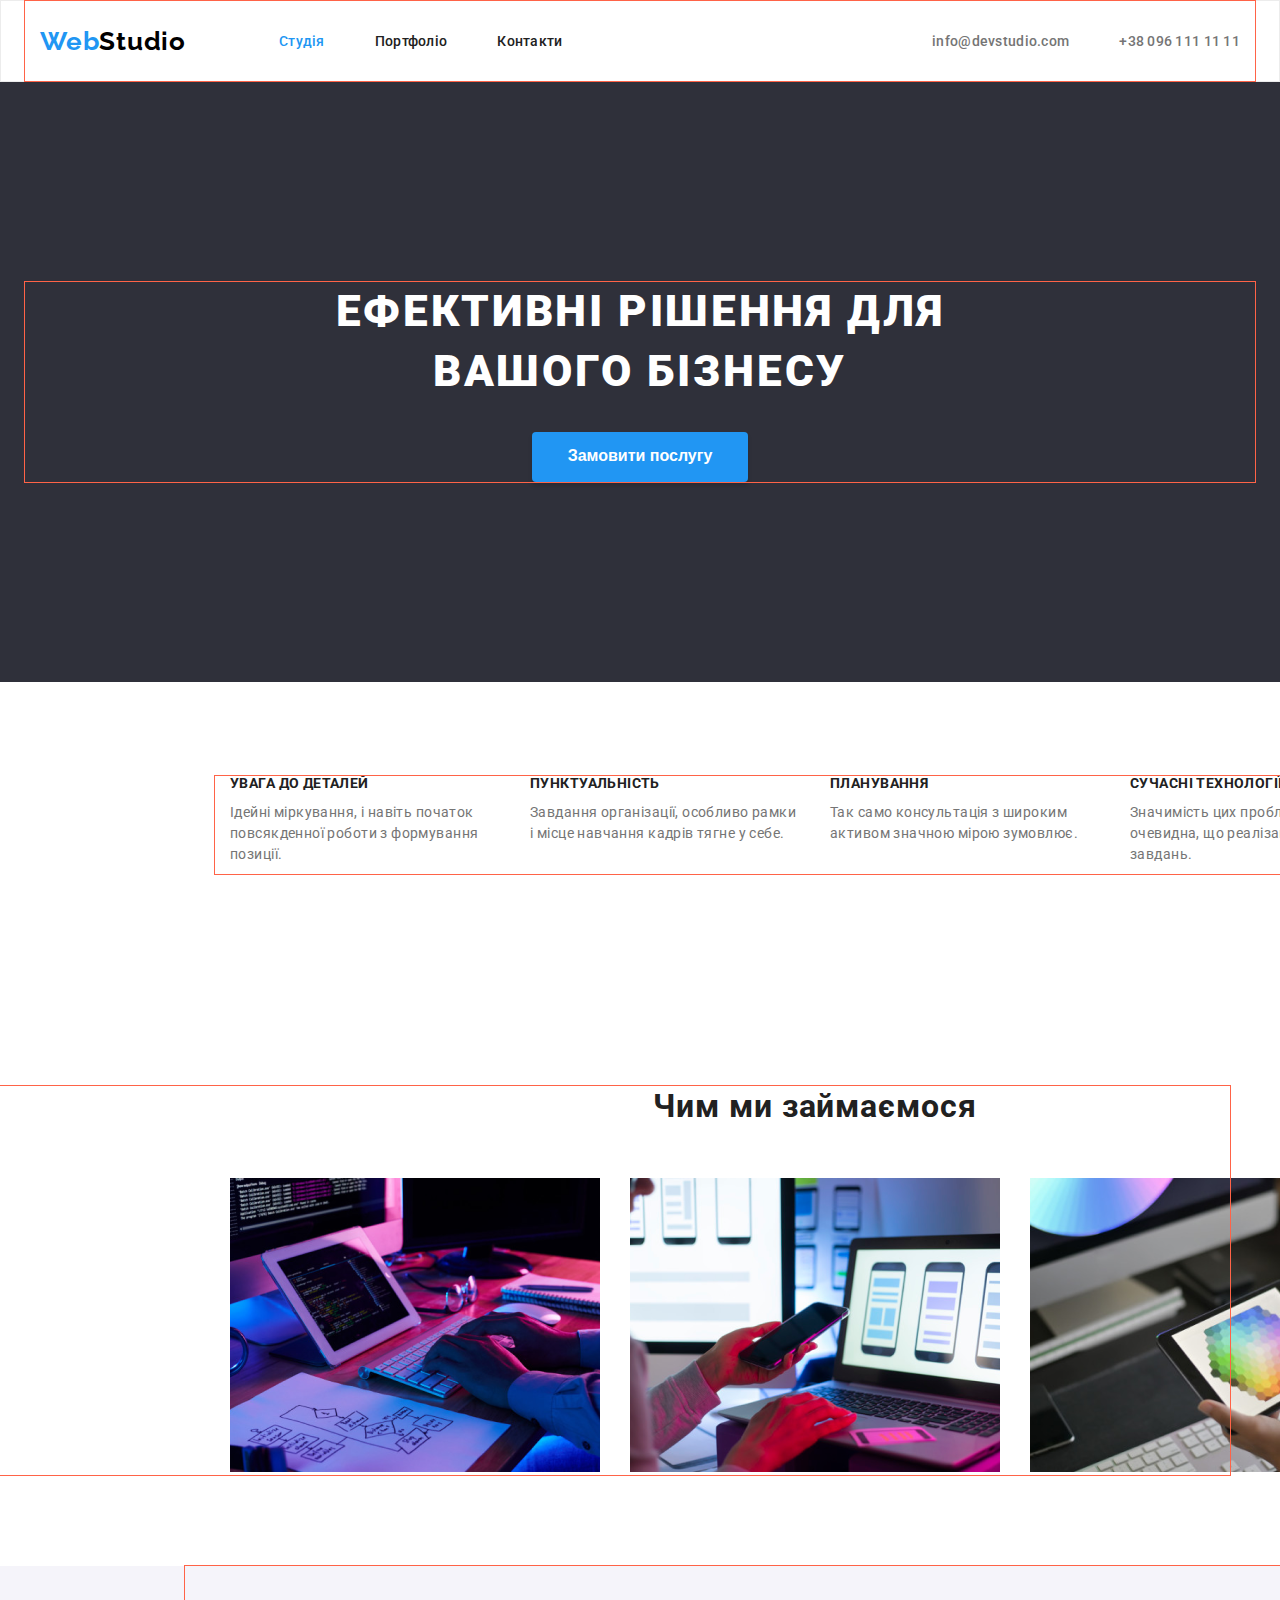
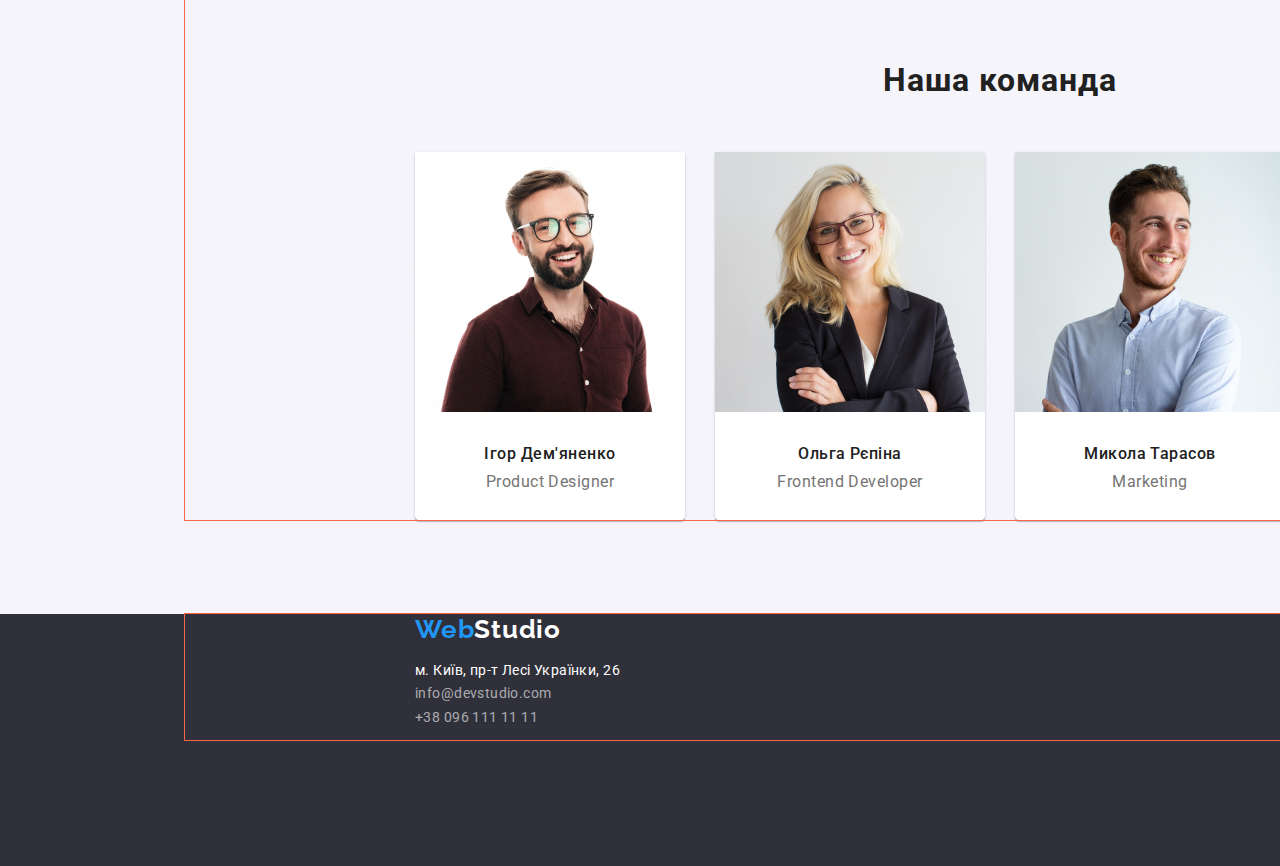
==== index.html @ 53bcb786 "Header CSS" ====
<!DOCTYPE html>
<html lang="uk">
  <head>
    <meta charset="UTF-8" />
    <meta http-equiv="X-UA-Compatible" content="IE=edge" />
    <meta name="viewport" content="width=device-width, initial-scale=1.0" />
    <title>Веб Студія</title>
    <link rel="preconnect" href="https://fonts.googleapis.com" />
    <link rel="preconnect" href="https://fonts.gstatic.com" crossorigin />
    <link
      href="https://fonts.googleapis.com/css2?family=Raleway:wght@700&family=Roboto:wght@400;500;700;900&display=swap"
      rel="stylesheet"
    />
    <link rel="stylesheet" href="./styles/styles.css" />
  </head>
  <body>
    <!-- Header -->
    <header class="header">
      <!--Меню-->
      <div class="container total-menu">
        <nav class="menu">
          <a class="name-header" href="./index.html" lang="en"
            ><span class="name-title">Web</span>Studio</a
          >
          <ul class="menu-list">
            <li class="menu-item"><a href="./index.html" class="link current-text">Студія</a></li>
            <li class="menu-item"><a href="./portfolio.html" class="link">Портфоліо</a></li>
            <li class="menu-item"><a href="#" class="link">Контакти</a></li>
          </ul>
        </nav>
        <!--Лінки зв'язку-->
        <ul class="menu-contacts">
          <li class="contact-mail">
            <a href="mailto:info@devstudio.com" class="contacts-mail">info@devstudio.com</a>
          </li>
          <li class="contact-tel">
            <a href="tel:+380961111111" class="contacts-tel">+38 096 111 11 11</a>
          </li>
        </ul>
      </div>
    </header>
    <!--Main-->
    <main>
      <!--Шапка-->
      <section class="hero">
        <div class="container">
          <h1 class="hero-title">Ефективні рішення для вашого бізнесу</h1>
          <button class="hero-button" type="button">Замовити послугу</button>
        </div>
      </section>
      <!--Особливості-->
      <section class="describe">
        <div class="container">
          <h2 class="describe-title">Що нас характеризує</h2>
          <ul class="describe-list">
            <li class="describe-item">
              <h3 class="describe-article">УВАГА ДО ДЕТАЛЕЙ</h3>
              <p class="describe-text">
                Ідейні міркування, і навіть початок повсякденної роботи з формування позиції.
              </p>
            </li>
            <li class="describe-item">
              <h3 class="describe-article">ПУНКТУАЛЬНІСТЬ</h3>
              <p class="describe-text">
                Завдання організації, особливо рамки і місце навчання кадрів тягне у себе.
              </p>
            </li>
            <li class="describe-item">
              <h3 class="describe-article">ПЛАНУВАННЯ</h3>
              <p class="describe-text">
                Так само консультація з широким активом значною мірою зумовлює.
              </p>
            </li>
            <li class="describe-item">
              <h3 class="describe-article">СУЧАСНІ ТЕХНОЛОГІЇ</h3>
              <p class="describe-text">
                Значимість цих проблем настільки очевидна, що реалізація планових завдань.
              </p>
            </li>
          </ul>
        </div>
      </section>
      <!--Чим ми займаємося-->
      <section class="our-business">
        <div class="container">
          <h2 class="our-business-title">Чим ми займаємося</h2>
          <ul class="our-business-list">
            <li class="our-business-item">
              <img
                src="./images/img1.jpg"
                alt="Складання алглритмів на ноутбуці"
                width="370"
                height="294"
              />
            </li>
            <li class="our-business-item">
              <img
                src="./images/img2.jpg"
                alt="Розробкв мобільних додатків"
                width="370"
                height="294"
              />
            </li>
            <li class="our-business-item">
              <img
                src="./images/img3.jpg"
                alt="Кольорова гама на планшеті"
                width="370"
                height="294"
              />
            </li>
          </ul>
        </div>
      </section>
      <!--Наша команда-->
      <section class="our-command">
        <div class="container">
          <h2 class="our-command-title">Наша команда</h2>
          <ul class="our-command-list">
            <li class="our-command-item">
              <div class="pic-worker">
                <img src="./images/img4.jpg" alt="Ігор Дем'яненко" width="270" height="260" />
                <h3 class="our-name">Ігор Дем'яненко</h3>
                <p class="our-job" lang="en">Product Designer</p>
              </div>
            </li>
            <li class="our-command-item">
              <div class="pic-worker">
                <img src="./images/img5.jpg" alt="Ольга Рєпіна" width="270" height="260" />
                <h3 class="our-name">Ольга Рєпіна</h3>
                <p class="our-job" lang="en">Frontend Developer</p>
              </div>
            </li>
            <li class="our-command-item">
              <div class="pic-worker">
                <img src="./images/img6.jpg" alt="Микола Тарасов" width="270" height="260" />
                <h3 class="our-name">Микола Тарасов</h3>
                <p class="our-job" lang="en">Marketing</p>
              </div>
            </li>
            <li class="our-command-item">
              <div class="pic-worker">
                <img src="./images/img7.jpg" alt="Михайло Єрмаков" width="270" height="260" />
                <h3 class="our-name">Михайло Єрмаков</h3>
                <p class="our-job" lang="en">UI Designer</p>
              </div>
            </li>
          </ul>
        </div>
      </section>
    </main>
    <!--Footer-->
    <footer class="footer">
      <div class="container">
        <a class="name-footer" href="index.html" lang="en"
          ><span class="name-title">Web</span>Studio</a
        >
        <address>
          <ul class="address-list">
            <li class="address-item">
              <a
                href="https://goo.gl/maps/f6Jy9NrF3AqPm8kXA"
                target="_blank"
                rel="noopener noreferrer"
                >м. Київ, пр-т Лесі Українки, 26</a
              >
            </li>
            <li class="address-item">
              <a href="mailto:info@devstudio.com" class="contact-link">info@devstudio.com</a>
            </li>
            <li class="address-item">
              <a href="tel:+380961111111" class="contact-link">+38 096 111 11 11</a>
            </li>
          </ul>
        </address>
      </div>
    </footer>
  </body>
</html>
---- styles/styles.css ----
:root {
    --brand-color: #000;
    --primary-text-color: #212121;
    --secondary-text-color: #757575;
    --accent-text-color: #2196F3;
    --title-color: #FFFFFF;
    --background-color: #2F303A;
    --background-button: #2196F3;
    --background-portfolio: #F5F4FA;
    --background-color-main: #ffffff;
    --background-color-active: #188CE8;
}

body {
    font-family: 'Roboto', sans-serif;
    color: var(--primary-text-color);
    background: var(--background-color-main);
    margin: 0 auto;
 
    font-size: 14px;
}

.container {
    width: 1200px;
    padding-left: 15px;
    padding-right: 15px;
    margin: 0 auto;

    outline: 1px solid tomato;
}

/*_____________________Header___________________*/
.header {
    border-color: var(--background-color-main);
    border: 1px solid #ECECEC;
}

.name-header {
    display: inline-block;
    margin-right: 93px;
  
    font-family: 'Raleway';
    font-weight: 700;
    font-size: 26px;
    line-height: 1.19;
    /* identical to box height */
    letter-spacing: 0.03em;

    text-decoration: none;
    color: var(--brand-color);
}

.name-title,
.name-footer {
    color: var(--accent-text-color);
}

/*__________________Menu_____________________*/
.total-menu{
    display: flex;
    align-items: center;
}

.menu {
    display: flex;
    align-items: center;
}

.menu-list,
.menu-contacts {
    list-style: none;
    margin: 0;
}

.menu-list {
    padding-left: 0px;
   
    display: flex;
    justify-content: flex-start; 
    flex-direction: row;
    gap: 50px;
}

.menu-item {
    margin-left: 0px;
    /* padding-right: 50px; */
    
 }

.link {
    display: block;

    color: var(--primary-text-color);
    padding-top: 32px;
    padding-bottom: 32px;

    text-decoration: none;

    font-weight: 500;
    line-height: 16px;
    letter-spacing: 0.02em;

    color: var(--primary-text-color);
}

.current-text {
    color: var(--accent-text-color);
}

   /* Connection links */
.menu-contacts {
    display: flex;
    align-items: center;
    /* padding: 0; */
    padding-left: 0;
    margin-left: auto;
    gap: 50px;
}

.contacts-mail {
    line-height: 16px;
    letter-spacing: 0.02em;

    color: var(--secondary-text-color);
}

.contacts-tel {
    line-height: 16px;
    letter-spacing: 0.02em;

    color: var(--secondary-text-color);
}

.contacts-mail,
.contacts-tel {
    text-decoration: none;
    font-weight: 500;
}

.link:hover,
.link:focus,
.contacts-mail:hover,
.contacts-mail:focus,
.contacts-tel:hover,
.contacts-tel:focus {
    color: var(--accent-text-color);
}

 /*___________________Hero____________________*/
.hero {
    padding-top: 200px;
    padding-bottom: 200px;
    /* padding-left: 452px; */
    background-color: var(--background-color);
}

.hero-title {
    margin: auto auto 30px auto;
    /* padding: 200px 452px 280px; */
    width: 696px;
    /* height: 120px; */
    left: 452px;
    top: 280px;
    font-weight: 900;
    font-size: 44px;
    line-height: 1.36;
    /* or 136% */
    text-align: center;
    letter-spacing: 0.06em;
    text-transform: uppercase;
    color: var(--title-color);
}

    /* Button */
.hero-button {
    width: 216px;
    height: 50px;
    margin: 0 auto;
    display: flex;
    align-items: center;
    text-align: center;
    font-weight: 700;
    font-size: 16px;
    line-height: 1.8;
    cursor: pointer;
    color: var(--title-color);
    background-color: var(--background-button);
    box-shadow: 0px 4px 4px rgba(0, 0, 0, 0.15);
    border-radius: 4px;
    border: none;
    justify-content: center;
}

.hero button[type="button"]:hover,
.hero button[type="button"]:focus {
    color: var(--title-color);
    background-color: var(--background-color-active);
}

/* ___________________Describe_________________________ */

.describe {
    padding-left: 215px;
    padding-top: 94px;
    padding-bottom: 94px;
}

.describe-title {
    content-visibility: hidden;
    margin: 0;
}

.describe-list {
    margin: 0 auto;
    padding-left: 0;
    display: flex;
    list-style: none;
    gap: 30px;
}



.describe-article {
    margin-top: 0;
    margin-bottom: 10px;
    /* width: 270px; */
    /* height: 16px; */
    font-weight: 700;
    font-size: 14px;
    line-height: 1.14;
    letter-spacing: 0.03em;
    text-transform: uppercase;
    color: var(--primary-text-color);
}

.describe-text {
    margin: 0;

    width: 270px;
    height: 72px;

    font-size: 14px;
    line-height: 1.5;
    /* or 171% */

    letter-spacing: 0.03em;
    color: var(--secondary-text-color);

}

/*__________________Our business______________*/

.our-business {
    margin-top: 118px;

    width: 1170px;
    height: 386px;
}

.our-business-title {
    margin: 0px;
    margin-left: 617px;
    margin-bottom: 50px;

    width: 366px;
    height: 42px;

    display: flex;
    justify-content: center;
    
    font-size: 32px;
    line-height: 1.3;
    text-align: center;
    letter-spacing: 0.03em;
    
    color: var(--primary-text-color);
}

.our-business-list {
    margin: 0 0 0 215px;
    padding-left: 0;
    display: flex;
    /* flex-direction: row; */
    list-style: none;
}

.our-business-item {
    padding-right: 30px;
}

/* __________________Our command________________ */
.our-command {
    margin-top: 94px;

    width: 1600px;
    height: 648px;

    background-color: var(--background-portfolio);
}

.our-command-title {
    padding-top: 94px;
    padding-left: 668px;
    margin: 0;

    width: 264px;
    height: 42px;

    display: flex;
    justify-content: center;

    font-size: 32px;
    line-height: 1.3;
    text-align: center;
    letter-spacing: 0.03em;

    color: var(--primary-text-color);
}

.our-command-list {
    margin: 50px 215px 94px;
    padding-left: 0px;

    display: flex;
    flex-direction: row;
  
    list-style: none;
}

.our-command-item {
    padding-right: 30px;

    width: 270px;
    height: 368px;
}

.our-name {
    margin-top: 30px;
    margin-bottom: 0;
    font-weight: 500;
    font-size: 16px;
    line-height: 1.18;
/* identical to box height */
    text-align: center;
    letter-spacing: 0.03em;
    color: var(--primary-text-color);
    display: flex;
    justify-content: center;
}

.our-job{
    margin-top: 10px;
    margin-bottom: 0;
    /* font-weight: 400; */
    font-size: 16px;
    line-height: 1.18;
/* identical to box height */
    text-align: center;
    letter-spacing: 0.03em;
    color:var(--secondary-text-color);

    display: flex;
    justify-content: center;
}

.pic-worker {
    width: 270px;
    height: 368px;

    background: #FFFFFF;
/* material shadow v1 */

    box-shadow: 0px 1px 3px rgba(0, 0, 0, 0.12), 0px 1px 1px rgba(0, 0, 0, 0.14), 0px 2px 1px rgba(0, 0, 0, 0.2);
    border-radius: 0px 0px 4px 4px;

}

/*__________________Footer__________________________*/
.footer {
    width: 1600px;
    height: 252px;

    background-color: var(--background-color);
}

.footer-block {
    padding-top: 60px;
}

.name-footer {
    margin-left: 215px;
    margin-top: 60px;

    width: 145px;
    height: 31px;

    font-family: 'Raleway';
    font-weight: 700;
    font-size: 26px;
    line-height: 1.19;
 /* identical to box height */
    letter-spacing: 0.03em;
    text-decoration: none;
    color: #FFFFFF;
}

.address-list {
    margin-left: 215px;

    padding-left: 0px;

    list-style: none;
    font-style: normal;

    width: 231px;
    height: 81px;


    text-decoration:none;
}

.contact-link:hover,
.contact-link:focus {
    color: var(--accent-text-color);
}

.address-list a[href="https://goo.gl/maps/f6Jy9NrF3AqPm8kXA"] {
    width: 231px;
    height: 21px;
    font-weight: 400;
    font-size: 14px;
    line-height: 1.71;
    /* or 171% */
    
    letter-spacing: 0.03em;

    text-decoration:none;
    color: #fff;
}

.contact-link {
    width: 231px;
    height: 21px;
    font-weight: 400;
    font-size: 14px;
    line-height: 1.71;
    /* or 171% */

    letter-spacing: 0.03em;

    color: rgba(255, 255, 255, 0.6);
    text-decoration:none;
}

.address-item:hover,
.address-item:focus {
    color: var(--accent-text-color);
}

/*========================Portfolio==========================*/

.portfolio {
    margin: 94px 0 0 215px;

    width: 1170px;
    height: 1360px;
}

.portfolio-box {
    margin: 94px 0 0 297px;
    padding-left: 0;
    width: 575px;
    height: 54px;
}

.portfolio-list {
    margin: 0;
    padding-left: 0;
    list-style: none;
    display: flex;
    justify-content: space-between;
}

.portf-button:hover,
.portf-button:focus {
    background-color: var(--accent-text-color);
    color: var(--title-color);
}

.portf-button {
    padding: 6px 22px;
    width: auto;
    height: 38px;
    border-radius: 4px;
    border: 0;
    cursor: pointer;
    font-family: 'Roboto';
    /* font-style: normal; */
    font-weight: 500;
    font-size: 16px;
    line-height: 1.6;
    /* identical to box height, or 162% */
    text-align: center;
    /* letter-spacing: 0.03em; */
    color: var(--primary-text-color);
    background-color: var(--background-portfolio);
}

.portfolio-item {
    padding-right: 8px;
}

.photo-list {
    margin-top: 34px;
    padding-left: 0;
    list-style: none;
    display: flex;
    justify-content: space-between;
    flex-flow: row wrap;
    align-items: flex-end;
}

.photo-img {
    background: #FFFFFF;
    border: 1px solid #EEEEEE;
}

.photo-title {
    margin-left: 24px;
    margin-top: 20px;

    width: 322px;
    height: 36px;

    font-weight: 700;
    font-size: 18px;
    line-height: 2;
/* identical to box height, or 200% */

    letter-spacing: 0.06em;

    color: var(--primary-text-color);
}

.photo-text {
    margin-left: 24px;
    margin-top: 4px;

    width: 322px;
    height: 30px;

    font-weight: 400;
    font-size: 16px;
    line-height: 1.8;
/* identical to box height, or 188% */

    letter-spacing: 0.03em;

    color: var(--secondary-text-color);
}
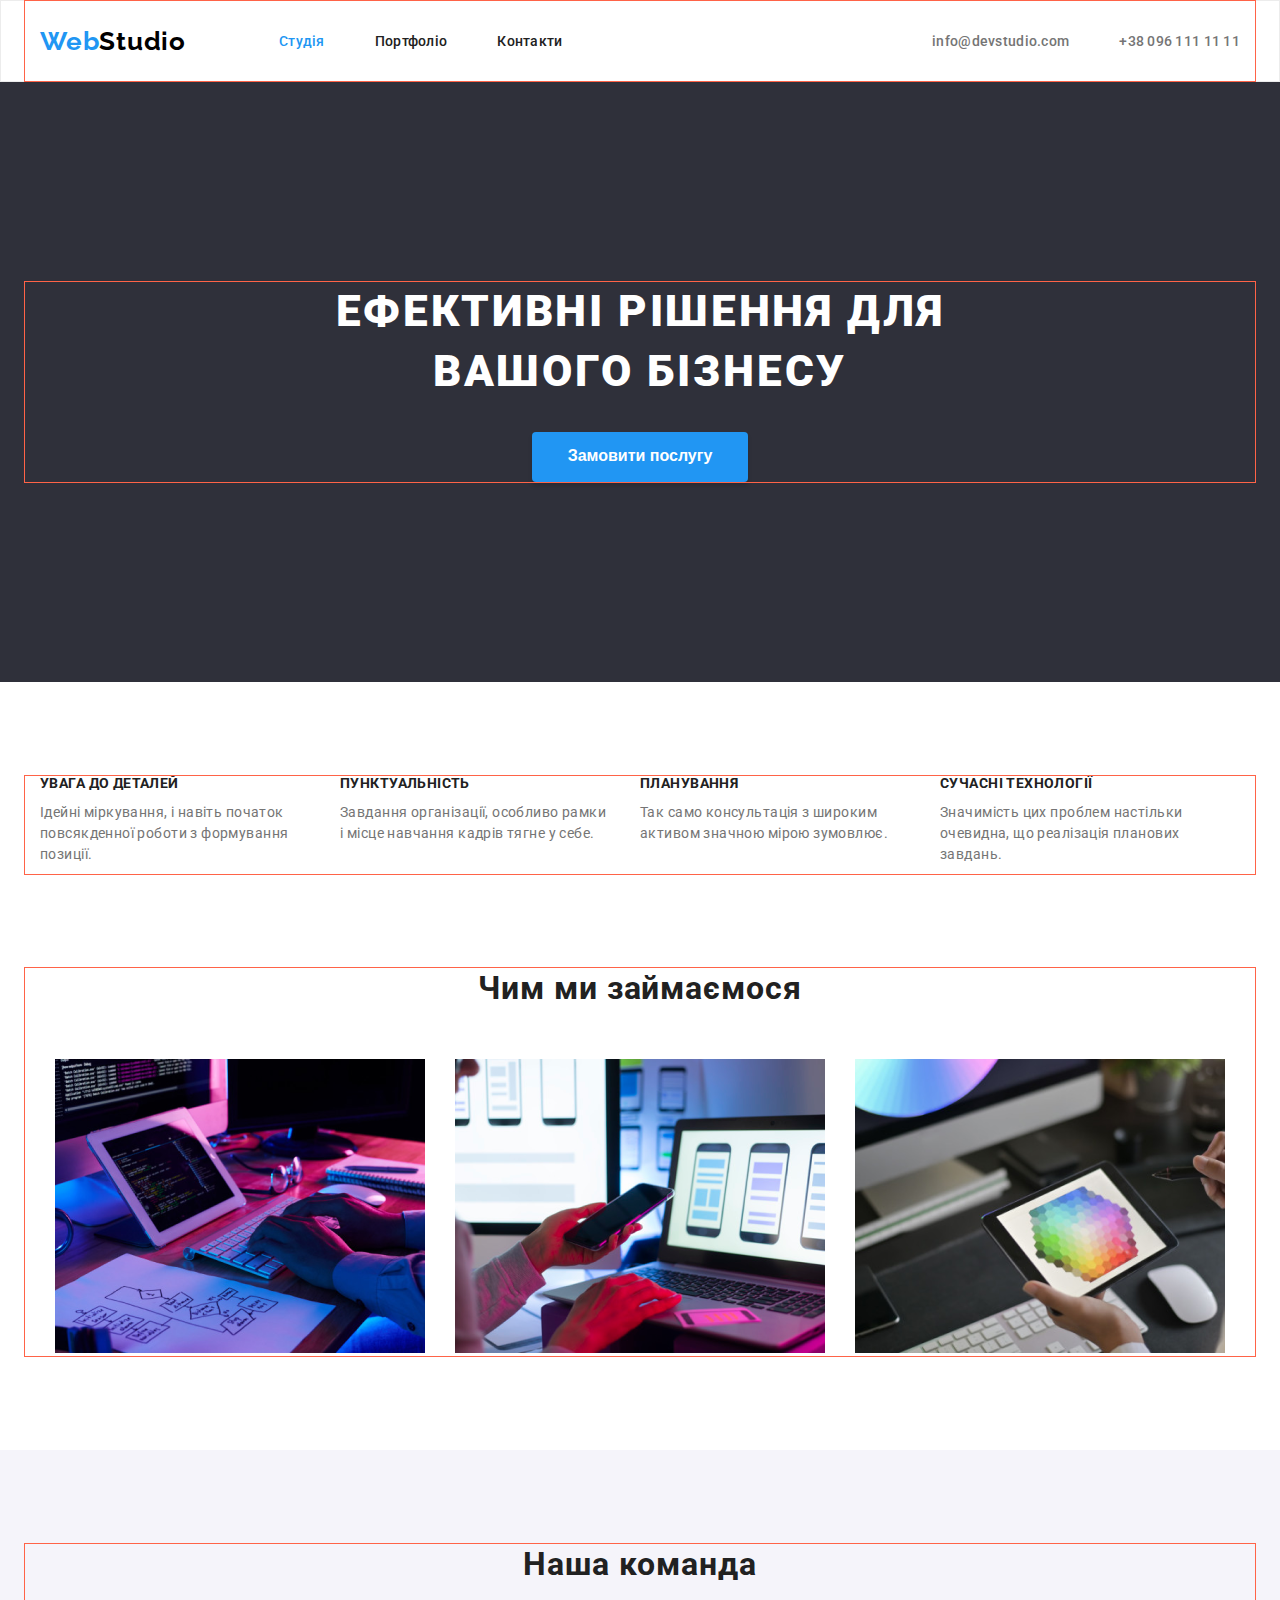
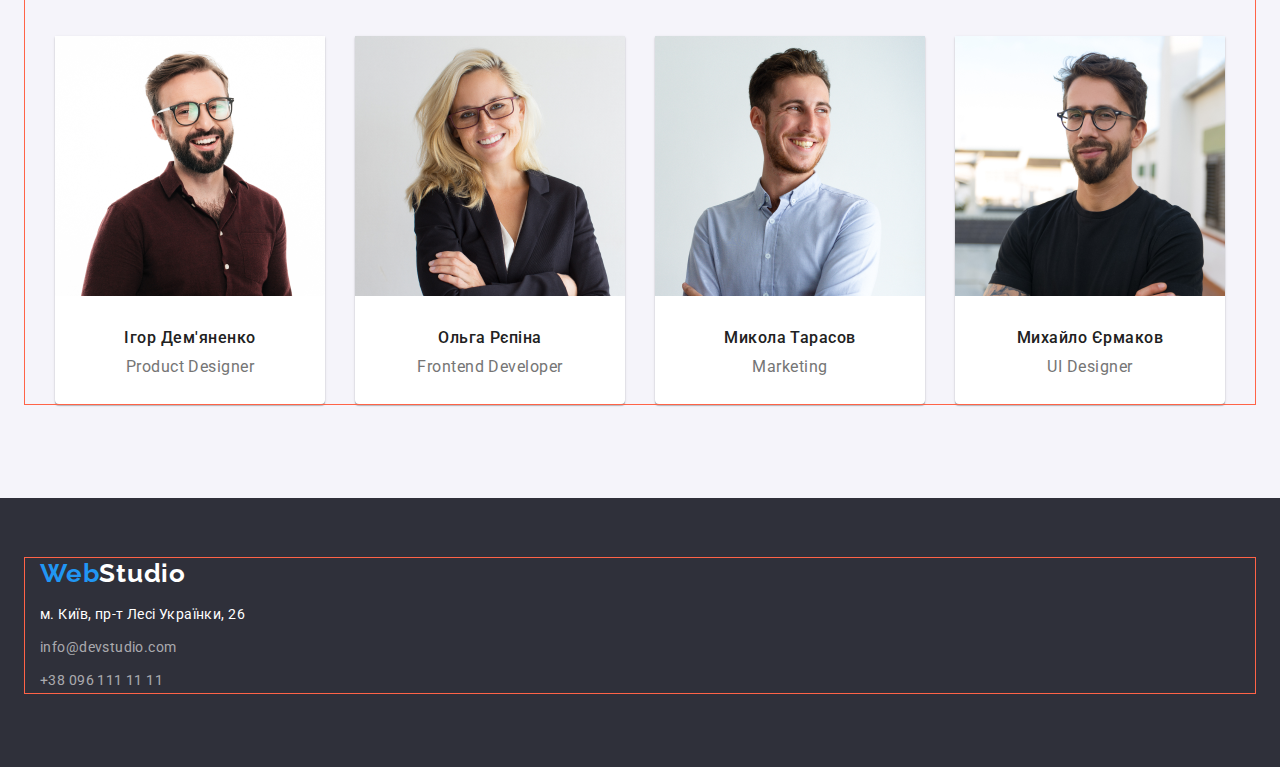
==== commit 5375e1bc: "Index CSS" ====
--- a/index.html
+++ b/index.html
@@ -51,7 +51,7 @@
       <!--Особливості-->
       <section class="describe">
         <div class="container">
-          <h2 class="describe-title">Що нас характеризує</h2>
+          <h2 class="visually-hidden">Що нас характеризує</h2>
           <ul class="describe-list">
             <li class="describe-item">
               <h3 class="describe-article">УВАГА ДО ДЕТАЛЕЙ</h3>
--- a/styles/styles.css
+++ b/styles/styles.css
@@ -200,15 +200,21 @@
 /* ___________________Describe_________________________ */
 
 .describe {
-    padding-left: 215px;
     padding-top: 94px;
     padding-bottom: 94px;
 }
 
-.describe-title {
-    content-visibility: hidden;
-    margin: 0;
-}
+.visually-hidden {
+    position: absolute;
+    white-space: nowrap;
+    width: 1px; 
+    height: 1px;
+    overflow: hidden;
+    border: 0;
+    padding: 0;
+    clip: rect(0 0 0 0);
+    clip-path: inset(50%);
+    margin: -1px; }
 
 .describe-list {
     margin: 0 auto;
@@ -223,8 +229,7 @@
 .describe-article {
     margin-top: 0;
     margin-bottom: 10px;
-    /* width: 270px; */
-    /* height: 16px; */
+
     font-weight: 700;
     font-size: 14px;
     line-height: 1.14;
@@ -251,87 +256,67 @@
 /*__________________Our business______________*/
 
 .our-business {
-    margin-top: 118px;
-
-    width: 1170px;
-    height: 386px;
+    padding-bottom: 94px;
 }
 
 .our-business-title {
-    margin: 0px;
-    margin-left: 617px;
     margin-bottom: 50px;
-
-    width: 366px;
-    height: 42px;
+    margin-top: 0;
 
     display: flex;
     justify-content: center;
-    
     font-size: 32px;
     line-height: 1.3;
     text-align: center;
     letter-spacing: 0.03em;
-    
     color: var(--primary-text-color);
 }
 
 .our-business-list {
-    margin: 0 0 0 215px;
-    padding-left: 0;
-    display: flex;
-    /* flex-direction: row; */
-    list-style: none;
+    display: flex;
+    margin: 0;
+    padding-left: 0;
+
+    justify-content: center;
+    gap: 30px;
 }
 
 .our-business-item {
-    padding-right: 30px;
+    list-style: none;
+    /* padding-right: 30px; */
 }
 
 /* __________________Our command________________ */
 .our-command {
-    margin-top: 94px;
-
-    width: 1600px;
-    height: 648px;
+    padding-top: 94px;
+    padding-bottom: 94px;
 
     background-color: var(--background-portfolio);
 }
 
 .our-command-title {
-    padding-top: 94px;
-    padding-left: 668px;
-    margin: 0;
-
-    width: 264px;
-    height: 42px;
-
-    display: flex;
-    justify-content: center;
+    margin-bottom: 50px;
+    margin-top: 0;
 
     font-size: 32px;
     line-height: 1.3;
     text-align: center;
     letter-spacing: 0.03em;
-
     color: var(--primary-text-color);
 }
 
 .our-command-list {
-    margin: 50px 215px 94px;
-    padding-left: 0px;
-
-    display: flex;
-    flex-direction: row;
-  
+    display: flex;
+    justify-content: center;
+    margin: 0;
+    padding-left: 0;
+    gap: 30px;
     list-style: none;
 }
 
 .our-command-item {
-    padding-right: 30px;
-
-    width: 270px;
-    height: 368px;
+    /* width: 270px; */
+    /* height: 368px; */
 }
 
 .our-name {
@@ -377,23 +362,14 @@
 
 /*__________________Footer__________________________*/
 .footer {
-    width: 1600px;
-    height: 252px;
-
+    /* width: 1600px; */
+    /* height: 252px; */
+    padding: 60px 0;
     background-color: var(--background-color);
 }
 
-.footer-block {
-    padding-top: 60px;
-}
-
 .name-footer {
-    margin-left: 215px;
-    margin-top: 60px;
-
-    width: 145px;
-    height: 31px;
-
+    margin-bottom: 20px;
     font-family: 'Raleway';
     font-weight: 700;
     font-size: 26px;
@@ -405,17 +381,9 @@
 }
 
 .address-list {
-    margin-left: 215px;
-
     padding-left: 0px;
-
     list-style: none;
     font-style: normal;
-
-    width: 231px;
-    height: 81px;
-
-
     text-decoration:none;
 }
 
@@ -425,8 +393,6 @@
 }
 
 .address-list a[href="https://goo.gl/maps/f6Jy9NrF3AqPm8kXA"] {
-    width: 231px;
-    height: 21px;
     font-weight: 400;
     font-size: 14px;
     line-height: 1.71;
@@ -438,16 +404,16 @@
     color: #fff;
 }
 
+.address-item {
+    margin-top: 9px;
+}
+
 .contact-link {
-    width: 231px;
-    height: 21px;
     font-weight: 400;
     font-size: 14px;
     line-height: 1.71;
     /* or 171% */
-
-    letter-spacing: 0.03em;
-
+    letter-spacing: 0.03em;
     color: rgba(255, 255, 255, 0.6);
     text-decoration:none;
 }
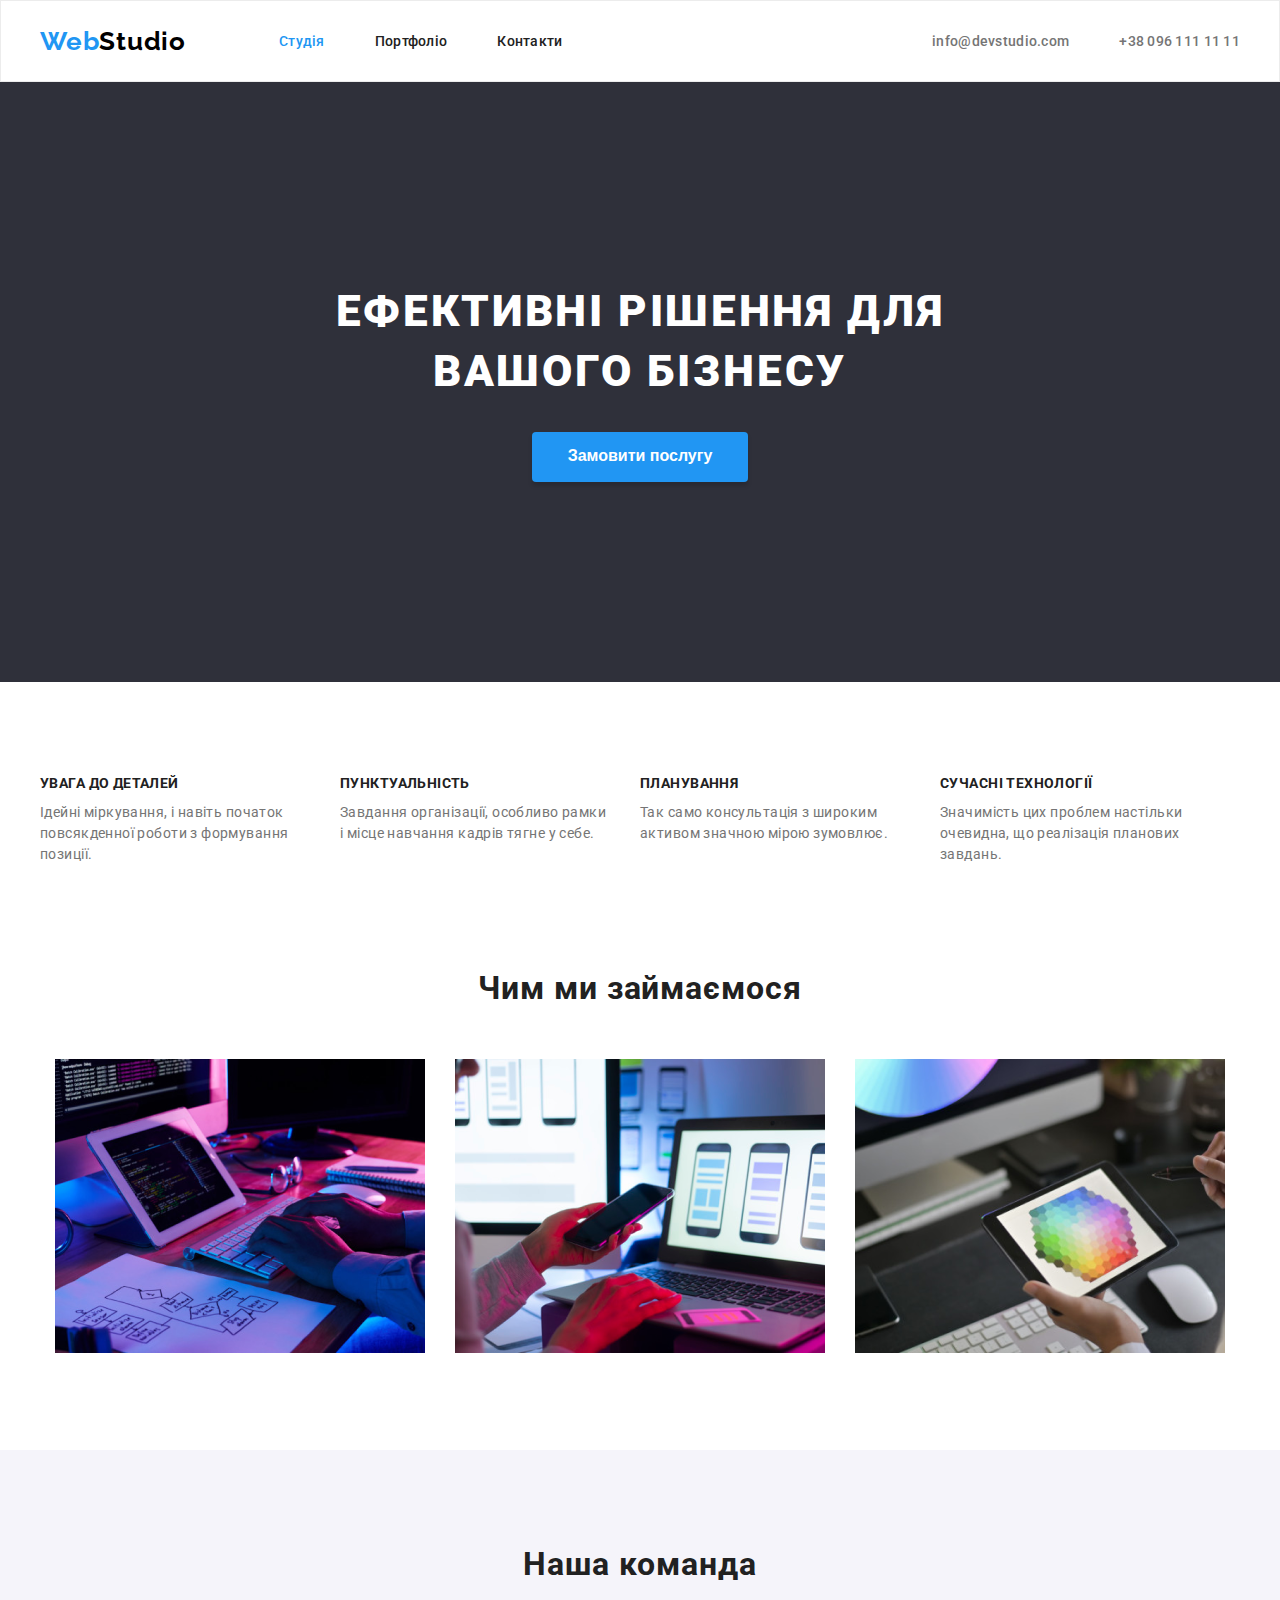
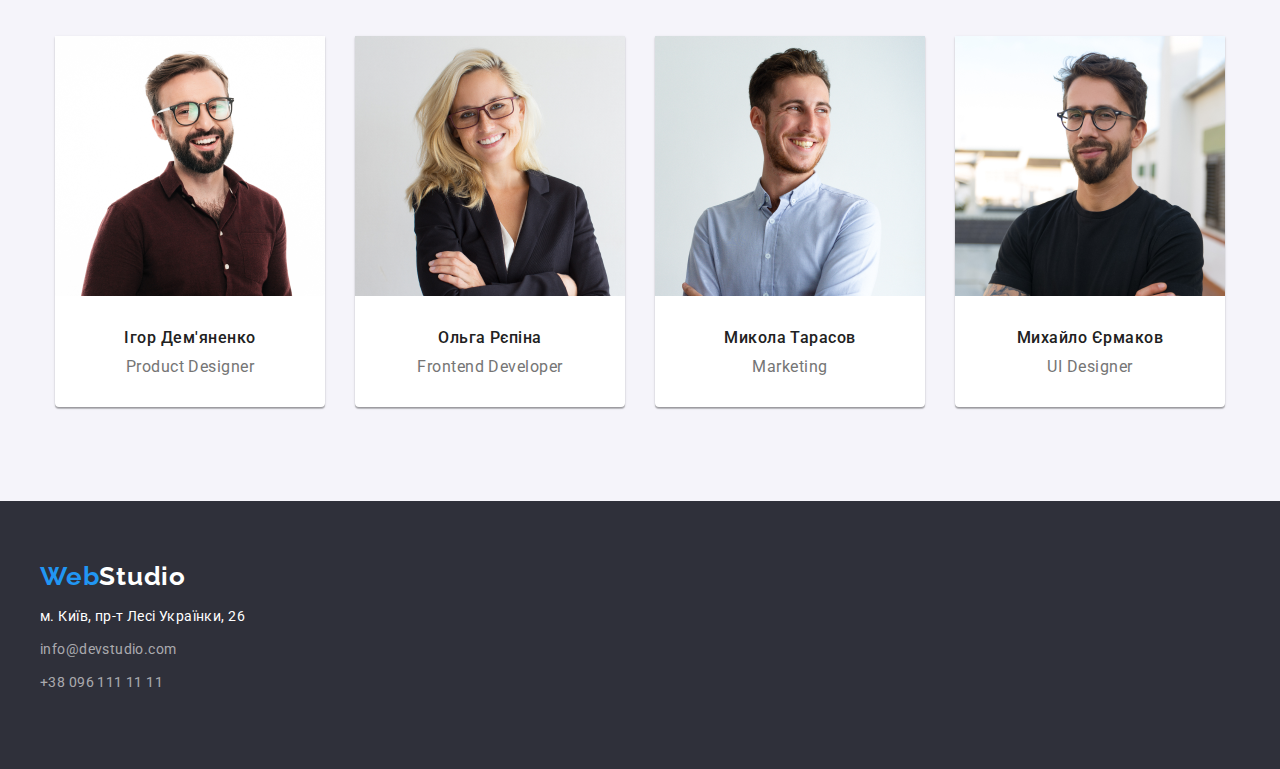
==== commit 3721ed79: "Our command HTML CSS" ====
--- a/index.html
+++ b/index.html
@@ -118,29 +118,29 @@
           <h2 class="our-command-title">Наша команда</h2>
           <ul class="our-command-list">
             <li class="our-command-item">
+              <img src="./images/img4.jpg" alt="Ігор Дем'яненко" width="270" height="260" />
               <div class="pic-worker">
-                <img src="./images/img4.jpg" alt="Ігор Дем'яненко" width="270" height="260" />
                 <h3 class="our-name">Ігор Дем'яненко</h3>
                 <p class="our-job" lang="en">Product Designer</p>
               </div>
             </li>
             <li class="our-command-item">
+              <img src="./images/img5.jpg" alt="Ольга Рєпіна" width="270" height="260" />
               <div class="pic-worker">
-                <img src="./images/img5.jpg" alt="Ольга Рєпіна" width="270" height="260" />
                 <h3 class="our-name">Ольга Рєпіна</h3>
                 <p class="our-job" lang="en">Frontend Developer</p>
               </div>
             </li>
             <li class="our-command-item">
+              <img src="./images/img6.jpg" alt="Микола Тарасов" width="270" height="260" />
               <div class="pic-worker">
-                <img src="./images/img6.jpg" alt="Микола Тарасов" width="270" height="260" />
                 <h3 class="our-name">Микола Тарасов</h3>
                 <p class="our-job" lang="en">Marketing</p>
               </div>
             </li>
             <li class="our-command-item">
+              <img src="./images/img7.jpg" alt="Михайло Єрмаков" width="270" height="260" />
               <div class="pic-worker">
-                <img src="./images/img7.jpg" alt="Михайло Єрмаков" width="270" height="260" />
                 <h3 class="our-name">Михайло Єрмаков</h3>
                 <p class="our-job" lang="en">UI Designer</p>
               </div>
--- a/styles/styles.css
+++ b/styles/styles.css
@@ -25,8 +25,6 @@
     padding-left: 15px;
     padding-right: 15px;
     margin: 0 auto;
-
-    outline: 1px solid tomato;
 }
 
 /*_____________________Header___________________*/
@@ -156,11 +154,7 @@
 
 .hero-title {
     margin: auto auto 30px auto;
-    /* padding: 200px 452px 280px; */
     width: 696px;
-    /* height: 120px; */
-    left: 452px;
-    top: 280px;
     font-weight: 900;
     font-size: 44px;
     line-height: 1.36;
@@ -224,8 +218,6 @@
     gap: 30px;
 }
 
-
-
 .describe-article {
     margin-top: 0;
     margin-bottom: 10px;
@@ -250,7 +242,6 @@
 
     letter-spacing: 0.03em;
     color: var(--secondary-text-color);
-
 }
 
 /*__________________Our business______________*/
@@ -283,7 +274,6 @@
 
 .our-business-item {
     list-style: none;
-    /* padding-right: 30px; */
 }
 
 /* __________________Our command________________ */
@@ -315,13 +305,18 @@
 }
 
 .our-command-item {
-    /* width: 270px; */
-    /* height: 368px; */
+    background-color: var(--background-color-main);
+/* material shadow v1 */
+    box-shadow: 0px 1px 3px rgba(0, 0, 0, 0.12), 0px 1px 1px rgba(0, 0, 0, 0.14), 0px 2px 1px rgba(0, 0, 0, 0.2);
+    border-radius: 0px 0px 4px 4px;
+}
+
+.pic-worker {
+    padding: 30px 0;
 }
 
 .our-name {
-    margin-top: 30px;
-    margin-bottom: 0;
+    margin: 0;
     font-weight: 500;
     font-size: 16px;
     line-height: 1.18;
@@ -336,34 +331,19 @@
 .our-job{
     margin-top: 10px;
     margin-bottom: 0;
-    /* font-weight: 400; */
+
     font-size: 16px;
     line-height: 1.18;
 /* identical to box height */
     text-align: center;
     letter-spacing: 0.03em;
     color:var(--secondary-text-color);
-
-    display: flex;
-    justify-content: center;
-}
-
-.pic-worker {
-    width: 270px;
-    height: 368px;
-
-    background: #FFFFFF;
-/* material shadow v1 */
-
-    box-shadow: 0px 1px 3px rgba(0, 0, 0, 0.12), 0px 1px 1px rgba(0, 0, 0, 0.14), 0px 2px 1px rgba(0, 0, 0, 0.2);
-    border-radius: 0px 0px 4px 4px;
-
+    display: flex;
+    justify-content: center;
 }
 
 /*__________________Footer__________________________*/
 .footer {
-    /* width: 1600px; */
-    /* height: 252px; */
     padding: 60px 0;
     background-color: var(--background-color);
 }
@@ -397,11 +377,10 @@
     font-size: 14px;
     line-height: 1.71;
     /* or 171% */
-    
     letter-spacing: 0.03em;
 
     text-decoration:none;
-    color: #fff;
+    color: var(--title-color);
 }
 
 .address-item {
@@ -426,17 +405,8 @@
 /*========================Portfolio==========================*/
 
 .portfolio {
-    margin: 94px 0 0 215px;
-
-    width: 1170px;
-    height: 1360px;
-}
-
-.portfolio-box {
-    margin: 94px 0 0 297px;
-    padding-left: 0;
-    width: 575px;
-    height: 54px;
+    padding-top: 94px;
+    padding-bottom: 94px;
 }
 
 .portfolio-list {
@@ -444,7 +414,8 @@
     padding-left: 0;
     list-style: none;
     display: flex;
-    justify-content: space-between;
+    justify-content: center;
+    gap: 8px;
 }
 
 .portf-button:hover,
@@ -472,13 +443,11 @@
     background-color: var(--background-portfolio);
 }
 
-.portfolio-item {
-    padding-right: 8px;
-}
-
 .photo-list {
     margin-top: 34px;
-    padding-left: 0;
+    margin-bottom: 0;
+    padding-left: 0;
+
     list-style: none;
     display: flex;
     justify-content: space-between;
@@ -494,33 +463,24 @@
 .photo-title {
     margin-left: 24px;
     margin-top: 20px;
-
-    width: 322px;
-    height: 36px;
-
+    /* width: 322px; */
+    /* height: 36px; */
     font-weight: 700;
     font-size: 18px;
     line-height: 2;
 /* identical to box height, or 200% */
-
     letter-spacing: 0.06em;
-
     color: var(--primary-text-color);
 }
 
 .photo-text {
     margin-left: 24px;
     margin-top: 4px;
-
-    width: 322px;
-    height: 30px;
 
     font-weight: 400;
     font-size: 16px;
     line-height: 1.8;
 /* identical to box height, or 188% */
-
-    letter-spacing: 0.03em;
-
+    letter-spacing: 0.03em;
     color: var(--secondary-text-color);
 }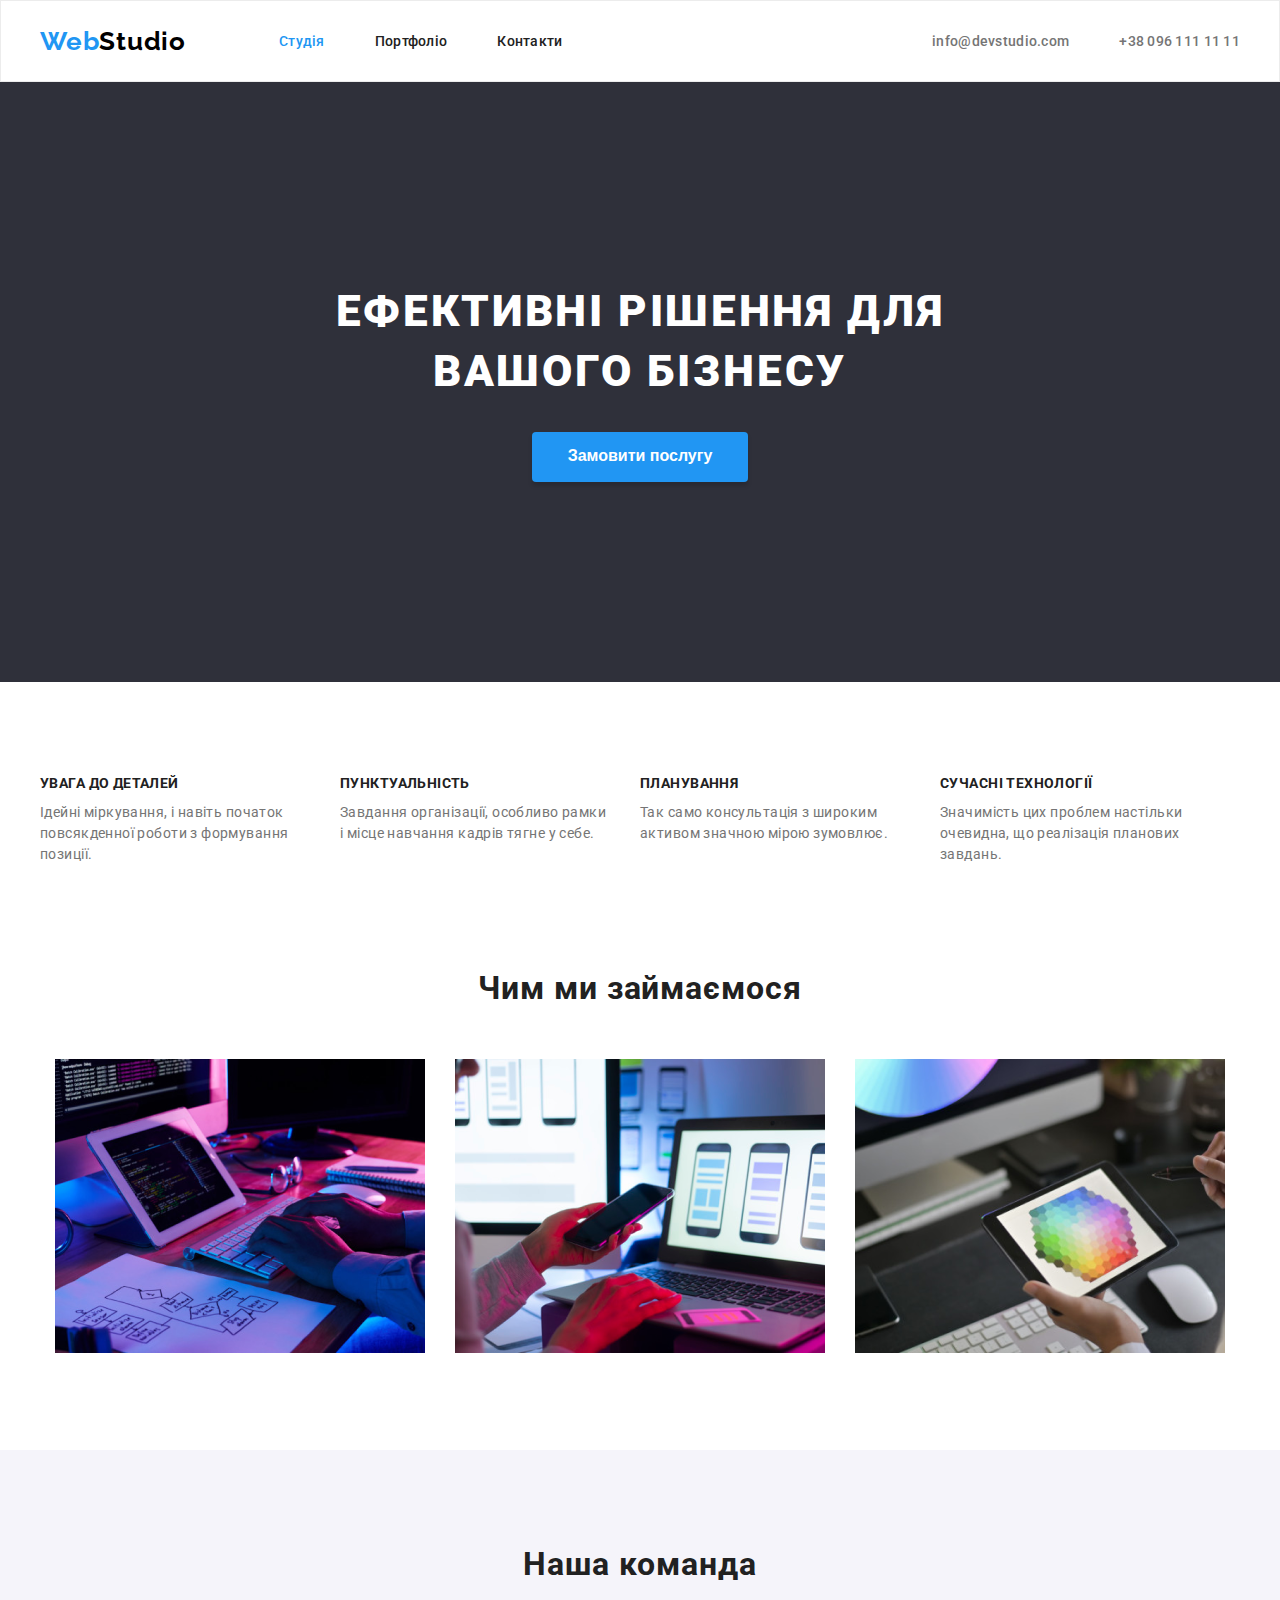
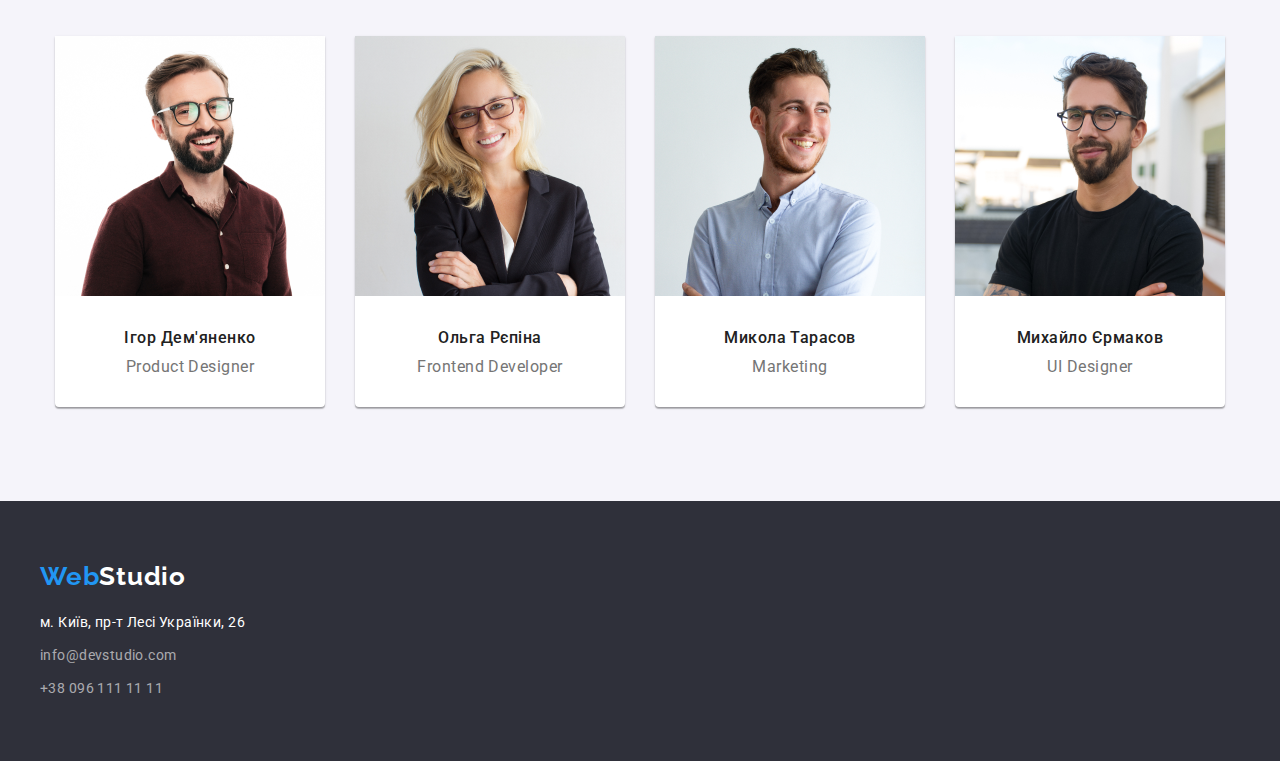
==== commit 9f3ce23a: "Footer HTML CSS" ====
--- a/index.html
+++ b/index.html
@@ -165,10 +165,10 @@
                 >м. Київ, пр-т Лесі Українки, 26</a
               >
             </li>
-            <li class="address-item">
+            <li class="address-link">
               <a href="mailto:info@devstudio.com" class="contact-link">info@devstudio.com</a>
             </li>
-            <li class="address-item">
+            <li class="address-link">
               <a href="tel:+380961111111" class="contact-link">+38 096 111 11 11</a>
             </li>
           </ul>
--- a/styles/styles.css
+++ b/styles/styles.css
@@ -349,7 +349,6 @@
 }
 
 .name-footer {
-    margin-bottom: 20px;
     font-family: 'Raleway';
     font-weight: 700;
     font-size: 26px;
@@ -357,10 +356,13 @@
  /* identical to box height */
     letter-spacing: 0.03em;
     text-decoration: none;
-    color: #FFFFFF;
+    color: var(--title-color);
 }
 
 .address-list {
+    margin-top: 20px;
+    margin-bottom: 0;
+
     padding-left: 0px;
     list-style: none;
     font-style: normal;
@@ -383,7 +385,7 @@
     color: var(--title-color);
 }
 
-.address-item {
+.address-link {
     margin-top: 9px;
 }
 
@@ -444,20 +446,22 @@
 }
 
 .photo-list {
+    list-style: none;
+    display: flex;
+    flex-wrap: wrap;
+
+    gap: 30px;
+}
+
+.photo-img {
+    background-color: var(--background-color-main);
+    border: 1px solid #EEEEEE;
+}
+
+.photo-item {
     margin-top: 34px;
     margin-bottom: 0;
     padding-left: 0;
-
-    list-style: none;
-    display: flex;
-    justify-content: space-between;
-    flex-flow: row wrap;
-    align-items: flex-end;
-}
-
-.photo-img {
-    background: #FFFFFF;
-    border: 1px solid #EEEEEE;
 }
 
 .photo-title {
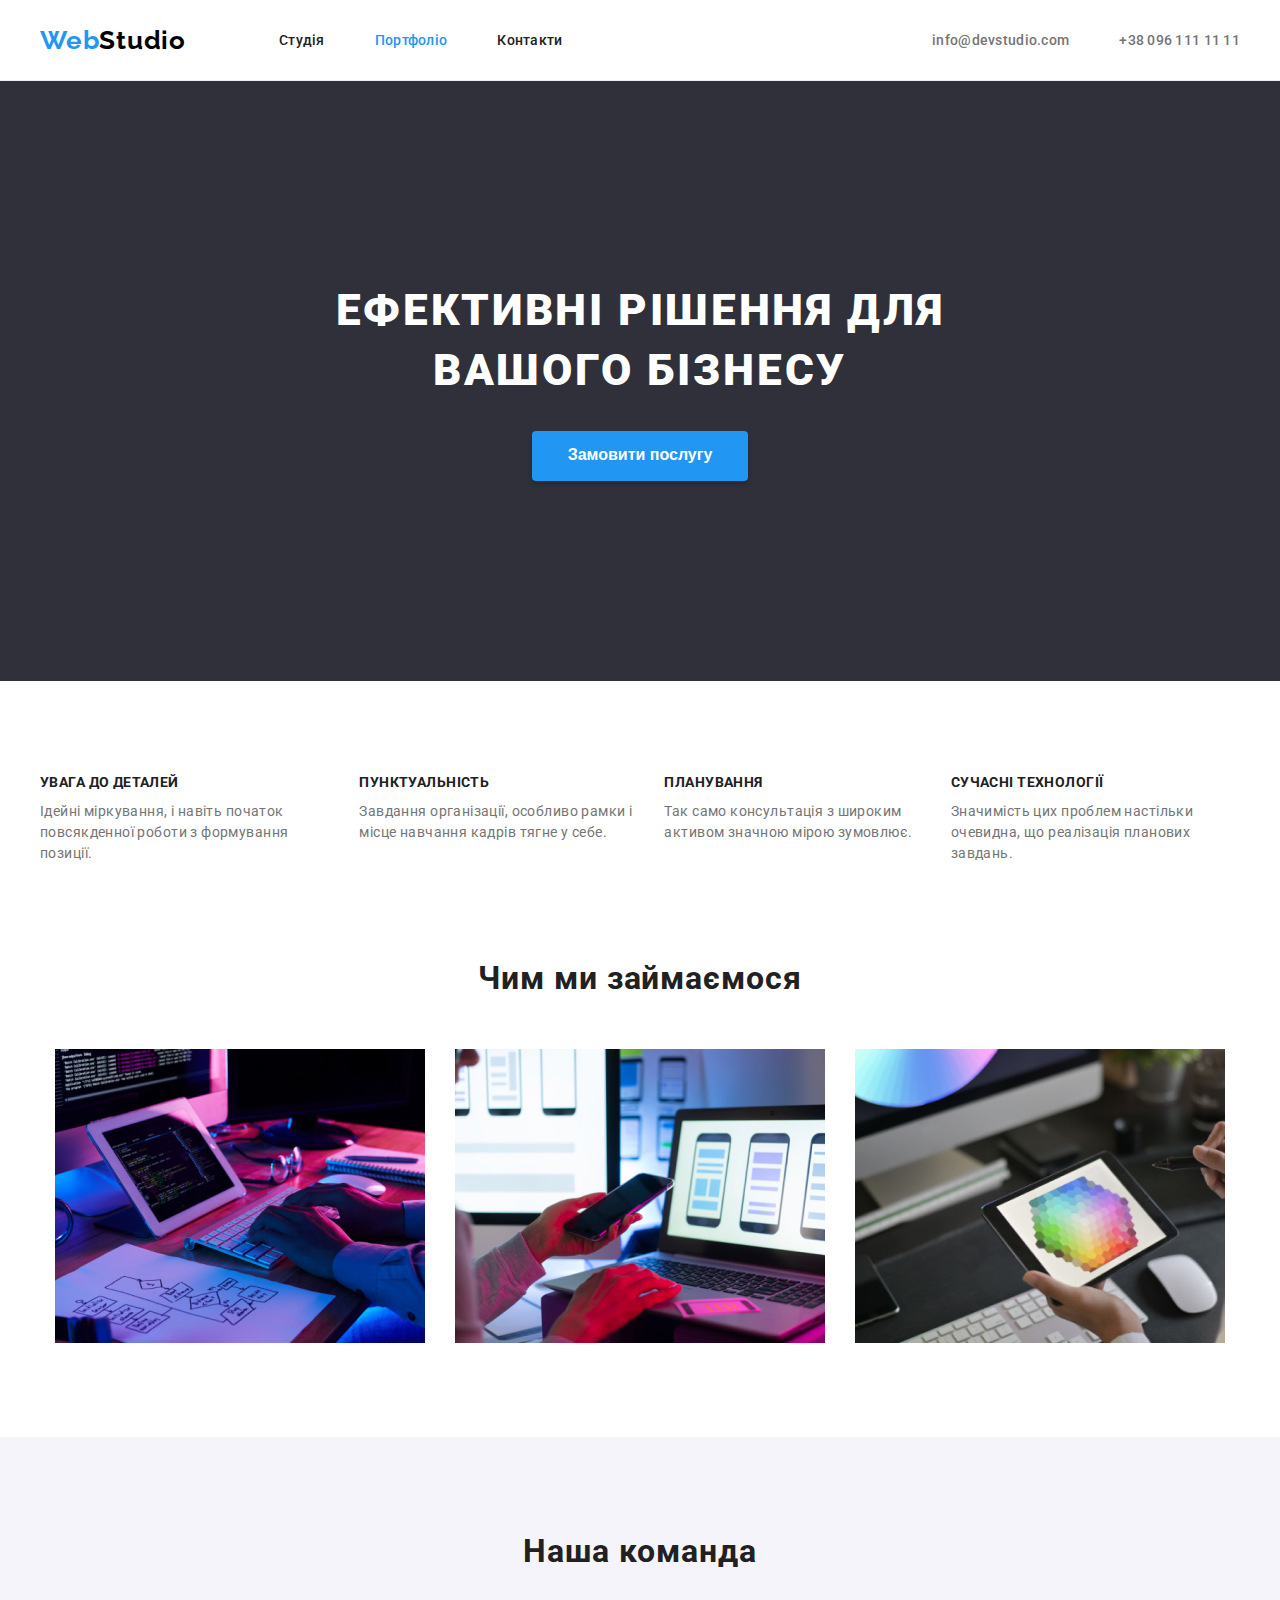
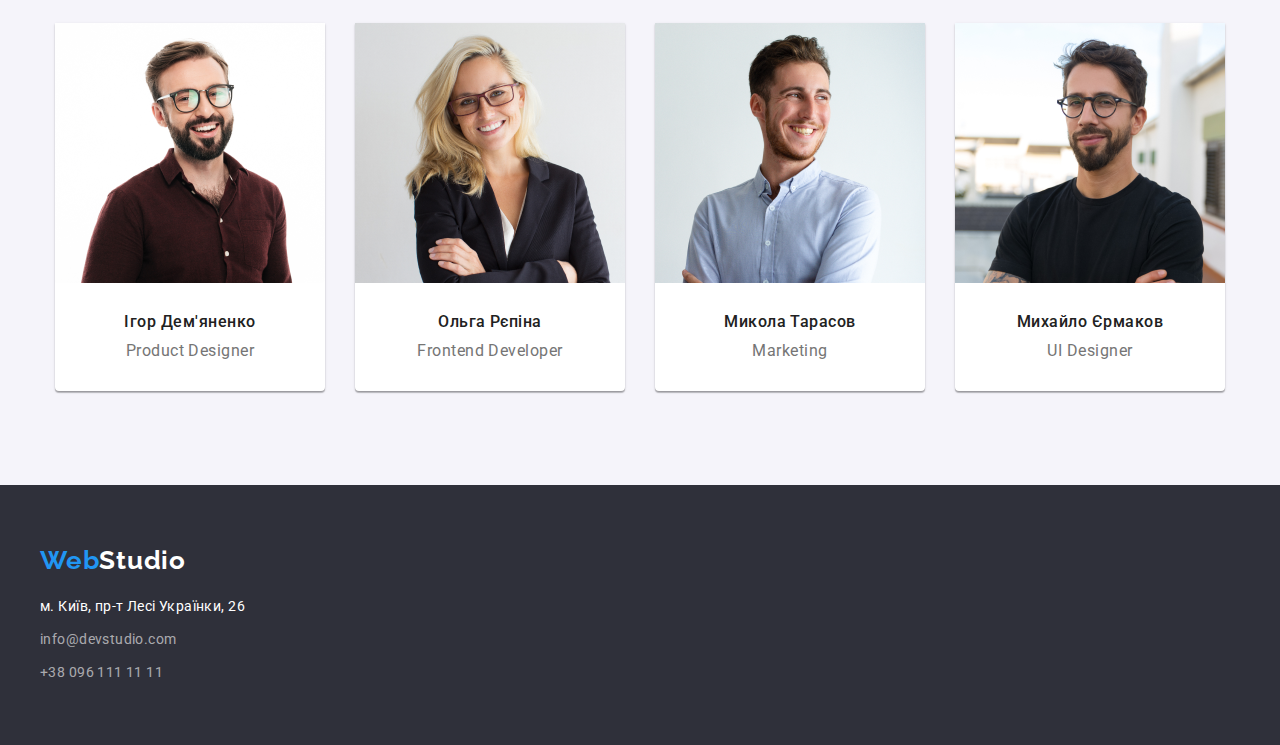
==== commit 691b93f5: "Fix errors from DZ" ====
--- a/index.html
+++ b/index.html
@@ -1,17 +1,16 @@
 <!DOCTYPE html>
 <html lang="uk">
   <head>
-    <meta charset="UTF-8" />
-    <meta http-equiv="X-UA-Compatible" content="IE=edge" />
-    <meta name="viewport" content="width=device-width, initial-scale=1.0" />
+    <meta charset="UTF-8">
+    <meta http-equiv="X-UA-Compatible" content="IE=edge">
+    <meta name="viewport" content="width=device-width, initial-scale=1.0">
     <title>Веб Студія</title>
-    <link rel="preconnect" href="https://fonts.googleapis.com" />
-    <link rel="preconnect" href="https://fonts.gstatic.com" crossorigin />
+    <link rel="preconnect" href="https://fonts.googleapis.com">
+    <link rel="preconnect" href="https://fonts.gstatic.com" crossorigin>
     <link
       href="https://fonts.googleapis.com/css2?family=Raleway:wght@700&family=Roboto:wght@400;500;700;900&display=swap"
-      rel="stylesheet"
-    />
-    <link rel="stylesheet" href="./styles/styles.css" />
+      rel="stylesheet">
+    <link rel="stylesheet" href="./styles/styles.css">
   </head>
   <body>
     <!-- Header -->
@@ -23,8 +22,10 @@
             ><span class="name-title">Web</span>Studio</a
           >
           <ul class="menu-list">
-            <li class="menu-item"><a href="./index.html" class="link current-text">Студія</a></li>
-            <li class="menu-item"><a href="./portfolio.html" class="link">Портфоліо</a></li>
+            <li class="menu-item"><a href="./index.html" class="link">Студія</a></li>
+            <li class="menu-item">
+              <a href="./portfolio.html" class="link current-text">Портфоліо</a>
+            </li>
             <li class="menu-item"><a href="#" class="link">Контакти</a></li>
           </ul>
         </nav>
@@ -90,24 +91,21 @@
                 src="./images/img1.jpg"
                 alt="Складання алглритмів на ноутбуці"
                 width="370"
-                height="294"
-              />
+                height="294">
             </li>
             <li class="our-business-item">
               <img
                 src="./images/img2.jpg"
                 alt="Розробкв мобільних додатків"
                 width="370"
-                height="294"
-              />
+                height="294">
             </li>
             <li class="our-business-item">
               <img
                 src="./images/img3.jpg"
                 alt="Кольорова гама на планшеті"
                 width="370"
-                height="294"
-              />
+                height="294">
             </li>
           </ul>
         </div>
@@ -118,28 +116,28 @@
           <h2 class="our-command-title">Наша команда</h2>
           <ul class="our-command-list">
             <li class="our-command-item">
-              <img src="./images/img4.jpg" alt="Ігор Дем'яненко" width="270" height="260" />
+              <img src="./images/img4.jpg" alt="Ігор Дем'яненко" width="270" height="260">
               <div class="pic-worker">
                 <h3 class="our-name">Ігор Дем'яненко</h3>
                 <p class="our-job" lang="en">Product Designer</p>
               </div>
             </li>
             <li class="our-command-item">
-              <img src="./images/img5.jpg" alt="Ольга Рєпіна" width="270" height="260" />
+              <img src="./images/img5.jpg" alt="Ольга Рєпіна" width="270" height="260">
               <div class="pic-worker">
                 <h3 class="our-name">Ольга Рєпіна</h3>
                 <p class="our-job" lang="en">Frontend Developer</p>
               </div>
             </li>
             <li class="our-command-item">
-              <img src="./images/img6.jpg" alt="Микола Тарасов" width="270" height="260" />
+              <img src="./images/img6.jpg" alt="Микола Тарасов" width="270" height="260">
               <div class="pic-worker">
                 <h3 class="our-name">Микола Тарасов</h3>
                 <p class="our-job" lang="en">Marketing</p>
               </div>
             </li>
             <li class="our-command-item">
-              <img src="./images/img7.jpg" alt="Михайло Єрмаков" width="270" height="260" />
+              <img src="./images/img7.jpg" alt="Михайло Єрмаков" width="270" height="260">
               <div class="pic-worker">
                 <h3 class="our-name">Михайло Єрмаков</h3>
                 <p class="our-job" lang="en">UI Designer</p>
@@ -176,4 +174,4 @@
       </div>
     </footer>
   </body>
-</html>
+</html>--- a/styles/styles.css
+++ b/styles/styles.css
@@ -11,6 +11,12 @@
     --background-color-active: #188CE8;
 }
 
+img {
+    display: block;
+    max-width: 100%;
+    height: auto;
+}
+
 body {
     font-family: 'Roboto', sans-serif;
     color: var(--primary-text-color);
@@ -25,12 +31,12 @@
     padding-left: 15px;
     padding-right: 15px;
     margin: 0 auto;
-}
-
-/*_____________________Header___________________*/
+    /* border: 1px solid #bb2020; */
+}
+
+/*_____________________Header__________________*/
 .header {
-    border-color: var(--background-color-main);
-    border: 1px solid #ECECEC;
+    border-bottom: 1px solid #ECECEC;
 }
 
 .name-header {
@@ -233,9 +239,6 @@
 .describe-text {
     margin: 0;
 
-    width: 270px;
-    height: 72px;
-
     font-size: 14px;
     line-height: 1.5;
     /* or 171% */
@@ -254,8 +257,6 @@
     margin-bottom: 50px;
     margin-top: 0;
 
-    display: flex;
-    justify-content: center;
     font-size: 32px;
     line-height: 1.3;
     text-align: center;
@@ -324,8 +325,6 @@
     text-align: center;
     letter-spacing: 0.03em;
     color: var(--primary-text-color);
-    display: flex;
-    justify-content: center;
 }
 
 .our-job{
@@ -338,8 +337,6 @@
     text-align: center;
     letter-spacing: 0.03em;
     color:var(--secondary-text-color);
-    display: flex;
-    justify-content: center;
 }
 
 /*__________________Footer__________________________*/
@@ -434,57 +431,65 @@
     border: 0;
     cursor: pointer;
     font-family: 'Roboto';
-    /* font-style: normal; */
+
     font-weight: 500;
     font-size: 16px;
     line-height: 1.6;
-    /* identical to box height, or 162% */
-    text-align: center;
-    /* letter-spacing: 0.03em; */
+
+    text-align: center;
+
     color: var(--primary-text-color);
     background-color: var(--background-portfolio);
 }
 
 .photo-list {
+    margin-top: 50px;
+    margin-bottom: 0;
+    padding: 0;
+
     list-style: none;
     display: flex;
     flex-wrap: wrap;
+    justify-content: center;
 
     gap: 30px;
 }
 
 .photo-img {
     background-color: var(--background-color-main);
-    border: 1px solid #EEEEEE;
+}
+
+.portfolio-img {
+    display: block;
 }
 
 .photo-item {
-    margin-top: 34px;
-    margin-bottom: 0;
-    padding-left: 0;
+    margin: 0;
+    padding: 20px 24px;
+
+    border: 1px solid #eeeeee;
+    border-top: none;
+
 }
 
 .photo-title {
-    margin-left: 24px;
-    margin-top: 20px;
-    /* width: 322px; */
-    /* height: 36px; */
+    margin-top: 0;
+    margin-bottom: 4px;
+
     font-weight: 700;
     font-size: 18px;
     line-height: 2;
-/* identical to box height, or 200% */
+
     letter-spacing: 0.06em;
     color: var(--primary-text-color);
 }
 
 .photo-text {
-    margin-left: 24px;
-    margin-top: 4px;
-
+    margin: 0;
     font-weight: 400;
     font-size: 16px;
     line-height: 1.8;
-/* identical to box height, or 188% */
+
     letter-spacing: 0.03em;
     color: var(--secondary-text-color);
 }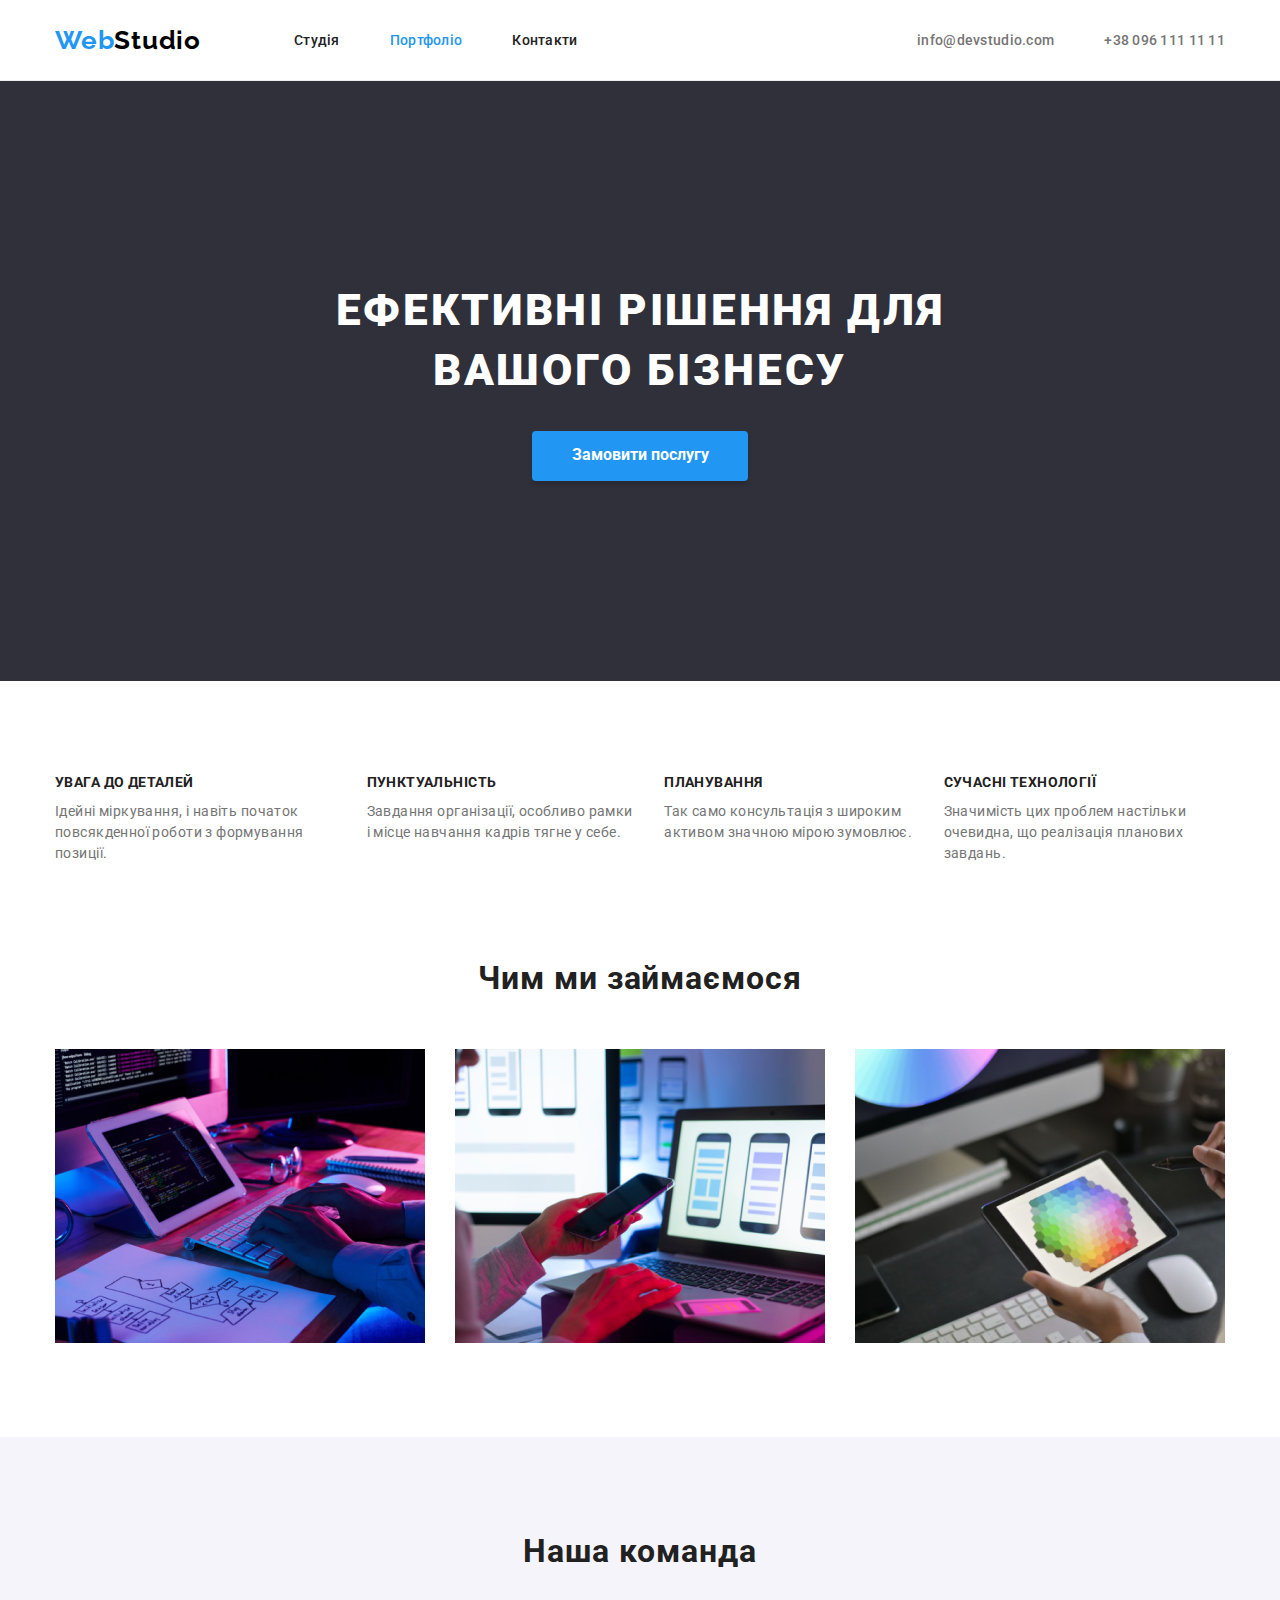
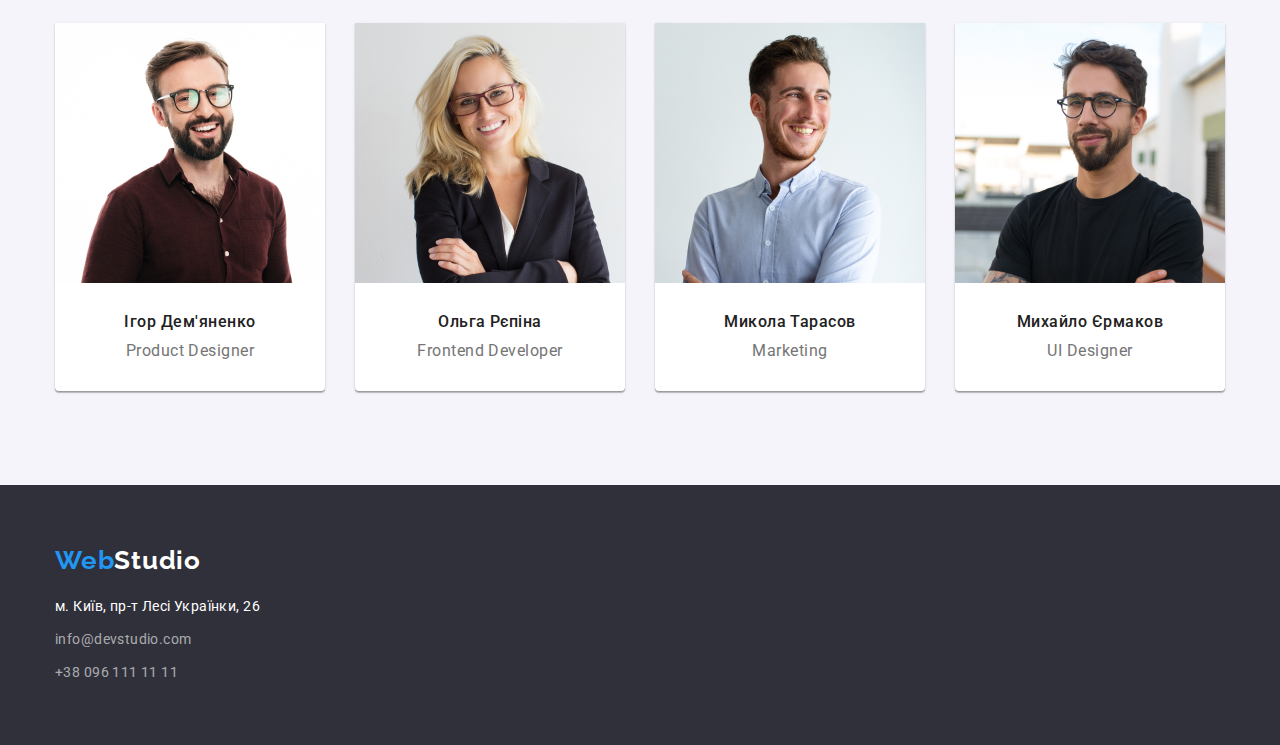
==== commit 56d732c3: "Normalize" ====
--- a/index.html
+++ b/index.html
@@ -7,9 +7,8 @@
     <title>Веб Студія</title>
     <link rel="preconnect" href="https://fonts.googleapis.com">
     <link rel="preconnect" href="https://fonts.gstatic.com" crossorigin>
-    <link
-      href="https://fonts.googleapis.com/css2?family=Raleway:wght@700&family=Roboto:wght@400;500;700;900&display=swap"
-      rel="stylesheet">
+    <link href="https://fonts.googleapis.com/css2?family=Raleway:wght@700&family=Roboto:wght@400;500;700;900&display=swap" rel="stylesheet">
+    <link rel="stylesheet" href="https://cdnjs.cloudflare.com/ajax/libs/modern-normalize/1.1.0/modern-normalize.min.css">
     <link rel="stylesheet" href="./styles/styles.css">
   </head>
   <body>
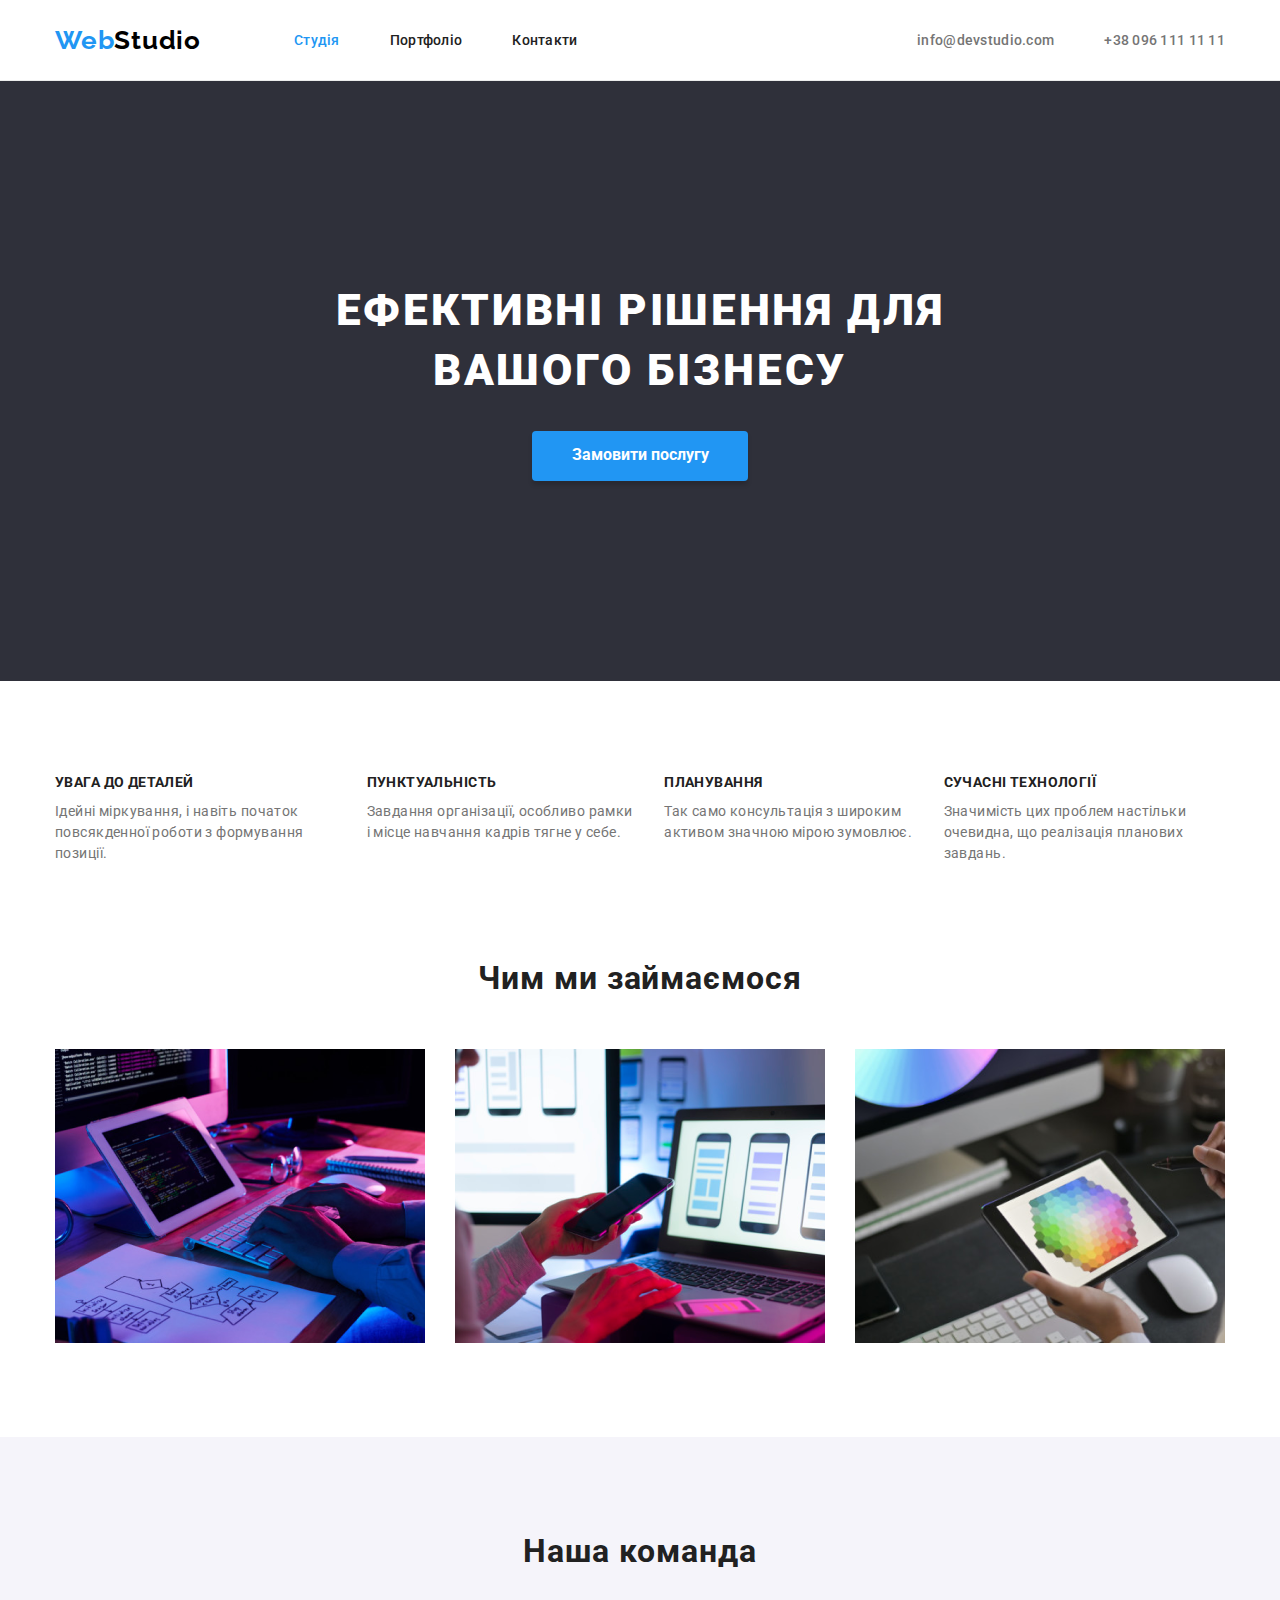
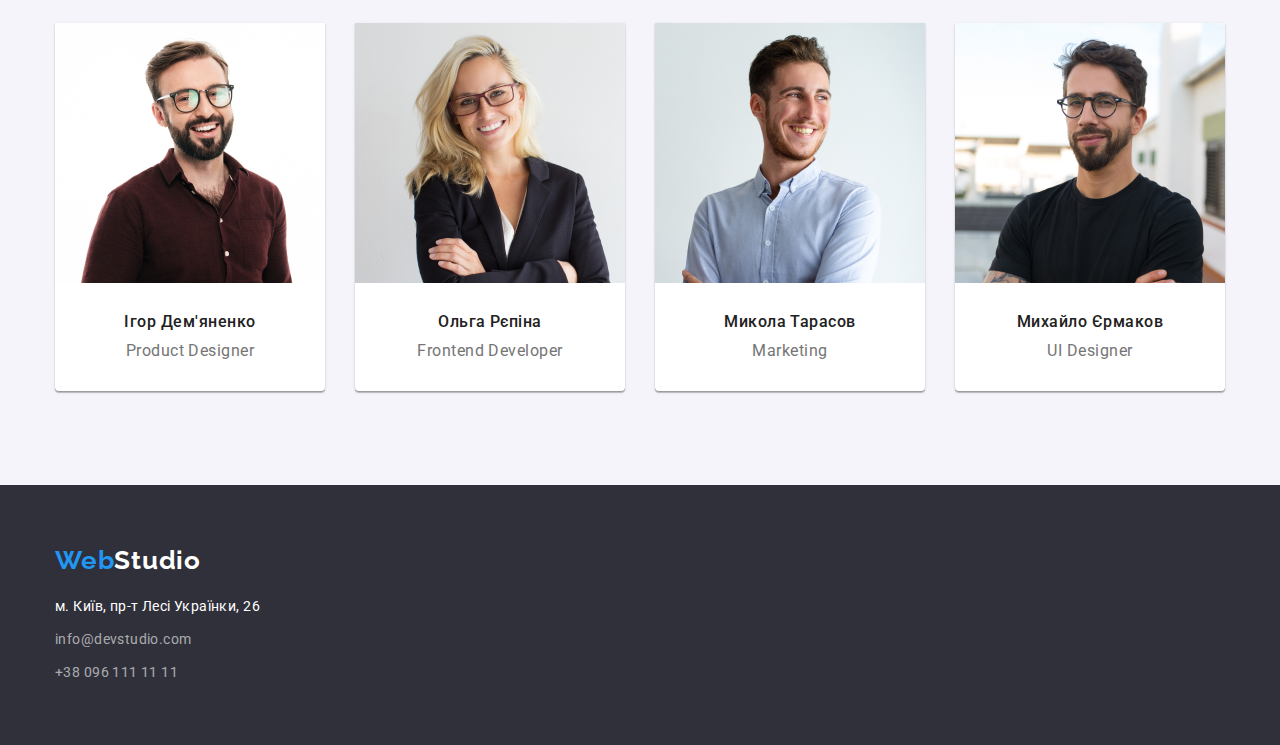
==== commit afbe0a92: "finish fix" ====
--- a/index.html
+++ b/index.html
@@ -5,10 +5,14 @@
     <meta http-equiv="X-UA-Compatible" content="IE=edge">
     <meta name="viewport" content="width=device-width, initial-scale=1.0">
     <title>Веб Студія</title>
-    <link rel="preconnect" href="https://fonts.googleapis.com">
+    <link rel="preconnect" href="https://fonts.googleapis.com" />
     <link rel="preconnect" href="https://fonts.gstatic.com" crossorigin>
-    <link href="https://fonts.googleapis.com/css2?family=Raleway:wght@700&family=Roboto:wght@400;500;700;900&display=swap" rel="stylesheet">
-    <link rel="stylesheet" href="https://cdnjs.cloudflare.com/ajax/libs/modern-normalize/1.1.0/modern-normalize.min.css">
+    <link
+      href="https://fonts.googleapis.com/css2?family=Raleway:wght@700&family=Roboto:wght@400;500;700;900&display=swap"
+      rel="stylesheet">
+    <link
+      rel="stylesheet"
+      href="https://cdnjs.cloudflare.com/ajax/libs/modern-normalize/1.1.0/modern-normalize.min.css">
     <link rel="stylesheet" href="./styles/styles.css">
   </head>
   <body>
@@ -21,9 +25,9 @@
             ><span class="name-title">Web</span>Studio</a
           >
           <ul class="menu-list">
-            <li class="menu-item"><a href="./index.html" class="link">Студія</a></li>
+            <li class="menu-item"><a href="./index.html" class="link current-text">Студія</a></li>
             <li class="menu-item">
-              <a href="./portfolio.html" class="link current-text">Портфоліо</a>
+              <a href="./portfolio.html" class="link">Портфоліо</a>
             </li>
             <li class="menu-item"><a href="#" class="link">Контакти</a></li>
           </ul>
@@ -90,21 +94,24 @@
                 src="./images/img1.jpg"
                 alt="Складання алглритмів на ноутбуці"
                 width="370"
-                height="294">
+                height="294"
+              />
             </li>
             <li class="our-business-item">
               <img
                 src="./images/img2.jpg"
                 alt="Розробкв мобільних додатків"
                 width="370"
-                height="294">
+                height="294"
+              />
             </li>
             <li class="our-business-item">
               <img
                 src="./images/img3.jpg"
                 alt="Кольорова гама на планшеті"
                 width="370"
-                height="294">
+                height="294"
+              />
             </li>
           </ul>
         </div>
@@ -115,28 +122,28 @@
           <h2 class="our-command-title">Наша команда</h2>
           <ul class="our-command-list">
             <li class="our-command-item">
-              <img src="./images/img4.jpg" alt="Ігор Дем'яненко" width="270" height="260">
+              <img src="./images/img4.jpg" alt="Ігор Дем'яненко" width="270" height="260" />
               <div class="pic-worker">
                 <h3 class="our-name">Ігор Дем'яненко</h3>
                 <p class="our-job" lang="en">Product Designer</p>
               </div>
             </li>
             <li class="our-command-item">
-              <img src="./images/img5.jpg" alt="Ольга Рєпіна" width="270" height="260">
+              <img src="./images/img5.jpg" alt="Ольга Рєпіна" width="270" height="260" />
               <div class="pic-worker">
                 <h3 class="our-name">Ольга Рєпіна</h3>
                 <p class="our-job" lang="en">Frontend Developer</p>
               </div>
             </li>
             <li class="our-command-item">
-              <img src="./images/img6.jpg" alt="Микола Тарасов" width="270" height="260">
+              <img src="./images/img6.jpg" alt="Микола Тарасов" width="270" height="260" />
               <div class="pic-worker">
                 <h3 class="our-name">Микола Тарасов</h3>
                 <p class="our-job" lang="en">Marketing</p>
               </div>
             </li>
             <li class="our-command-item">
-              <img src="./images/img7.jpg" alt="Михайло Єрмаков" width="270" height="260">
+              <img src="./images/img7.jpg" alt="Михайло Єрмаков" width="270" height="260" />
               <div class="pic-worker">
                 <h3 class="our-name">Михайло Єрмаков</h3>
                 <p class="our-job" lang="en">UI Designer</p>
@@ -173,4 +180,4 @@
       </div>
     </footer>
   </body>
-</html>+</html>
--- a/styles/styles.css
+++ b/styles/styles.css
@@ -13,8 +13,6 @@
 
 img {
     display: block;
-    max-width: 100%;
-    height: auto;
 }
 
 body {
